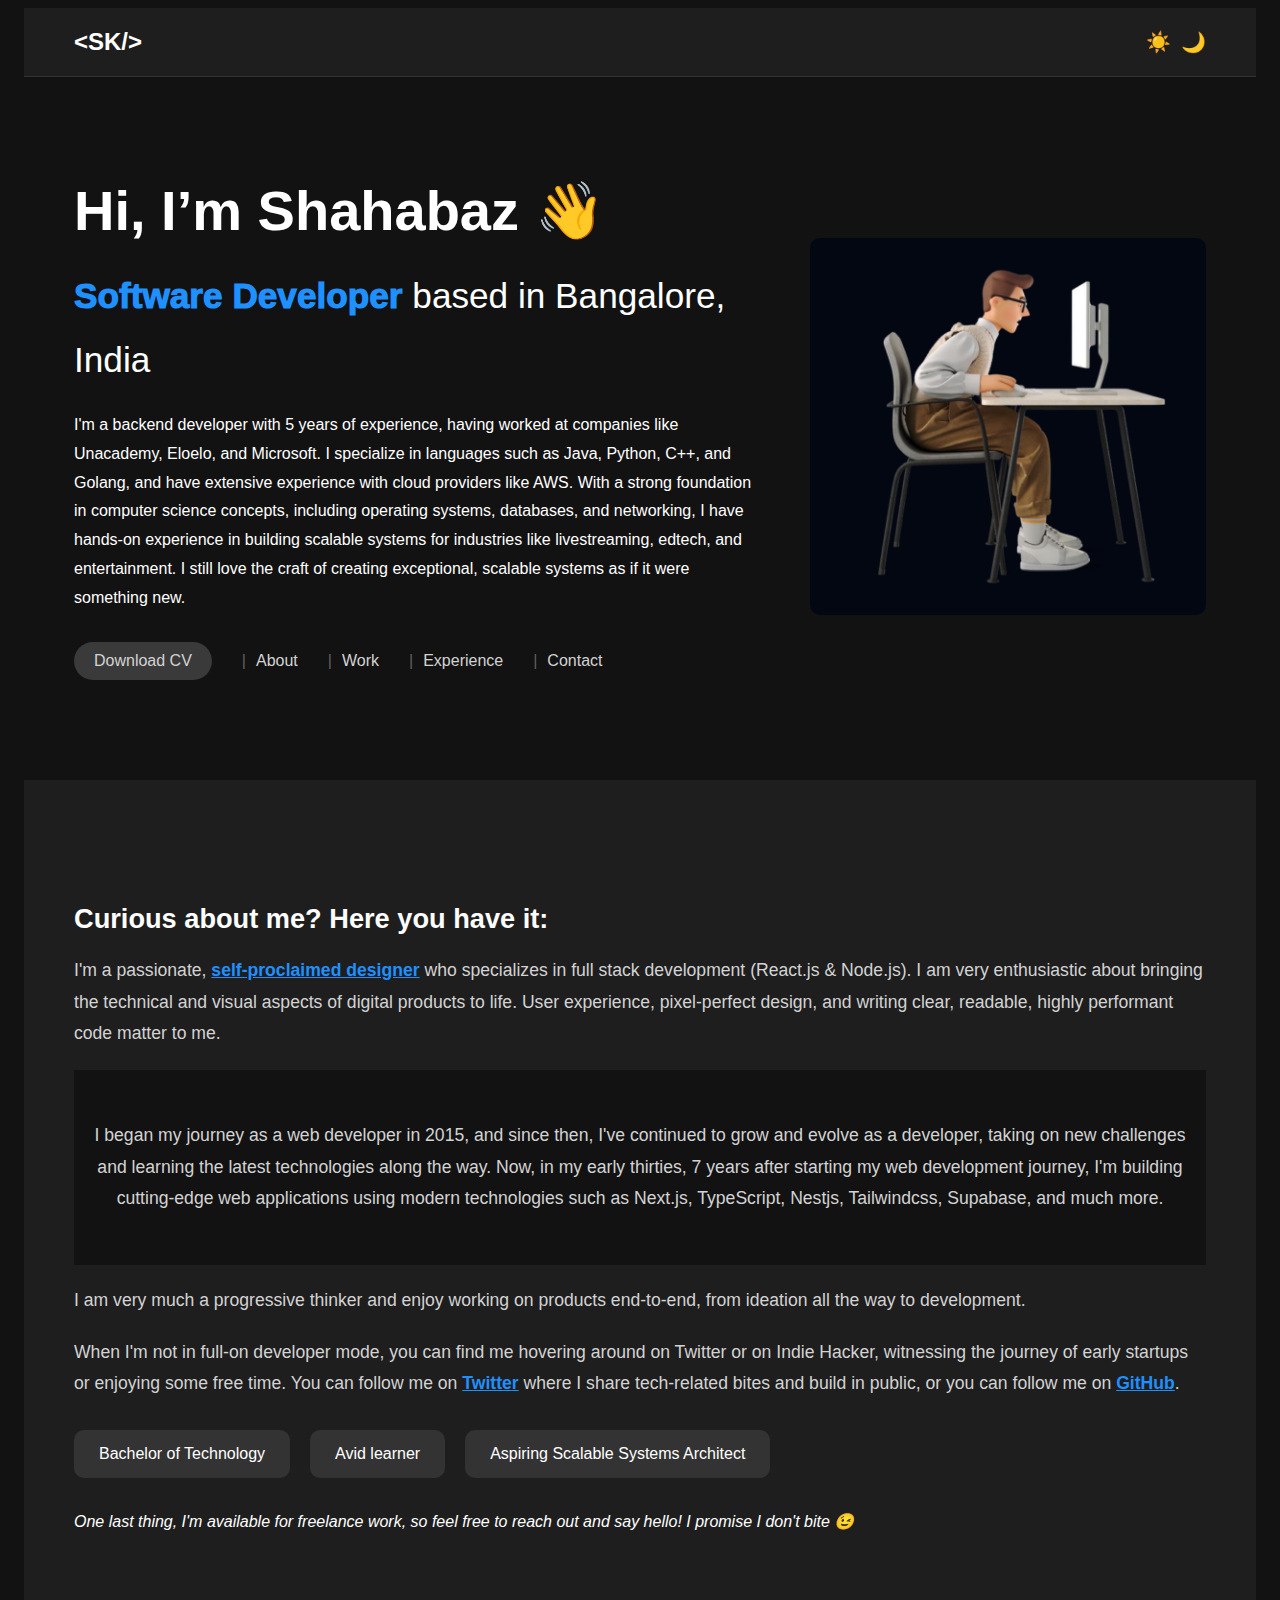
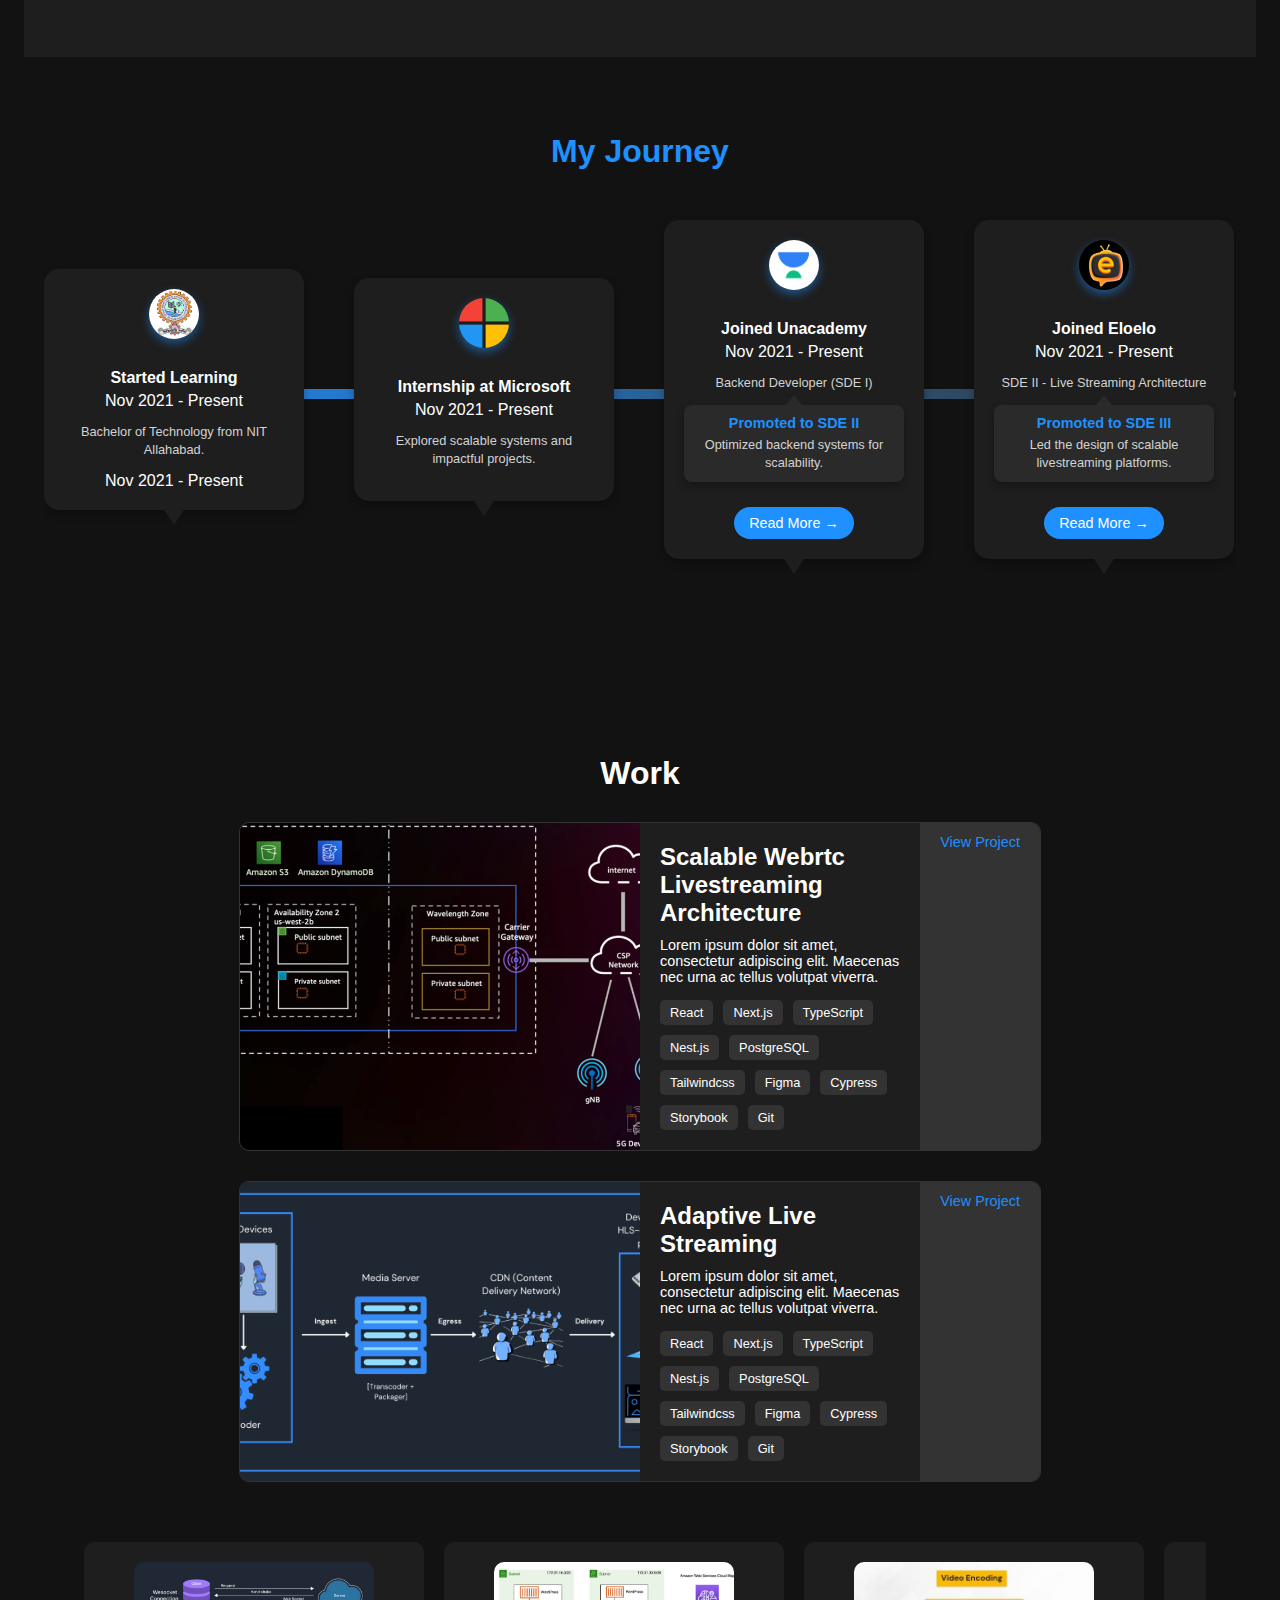
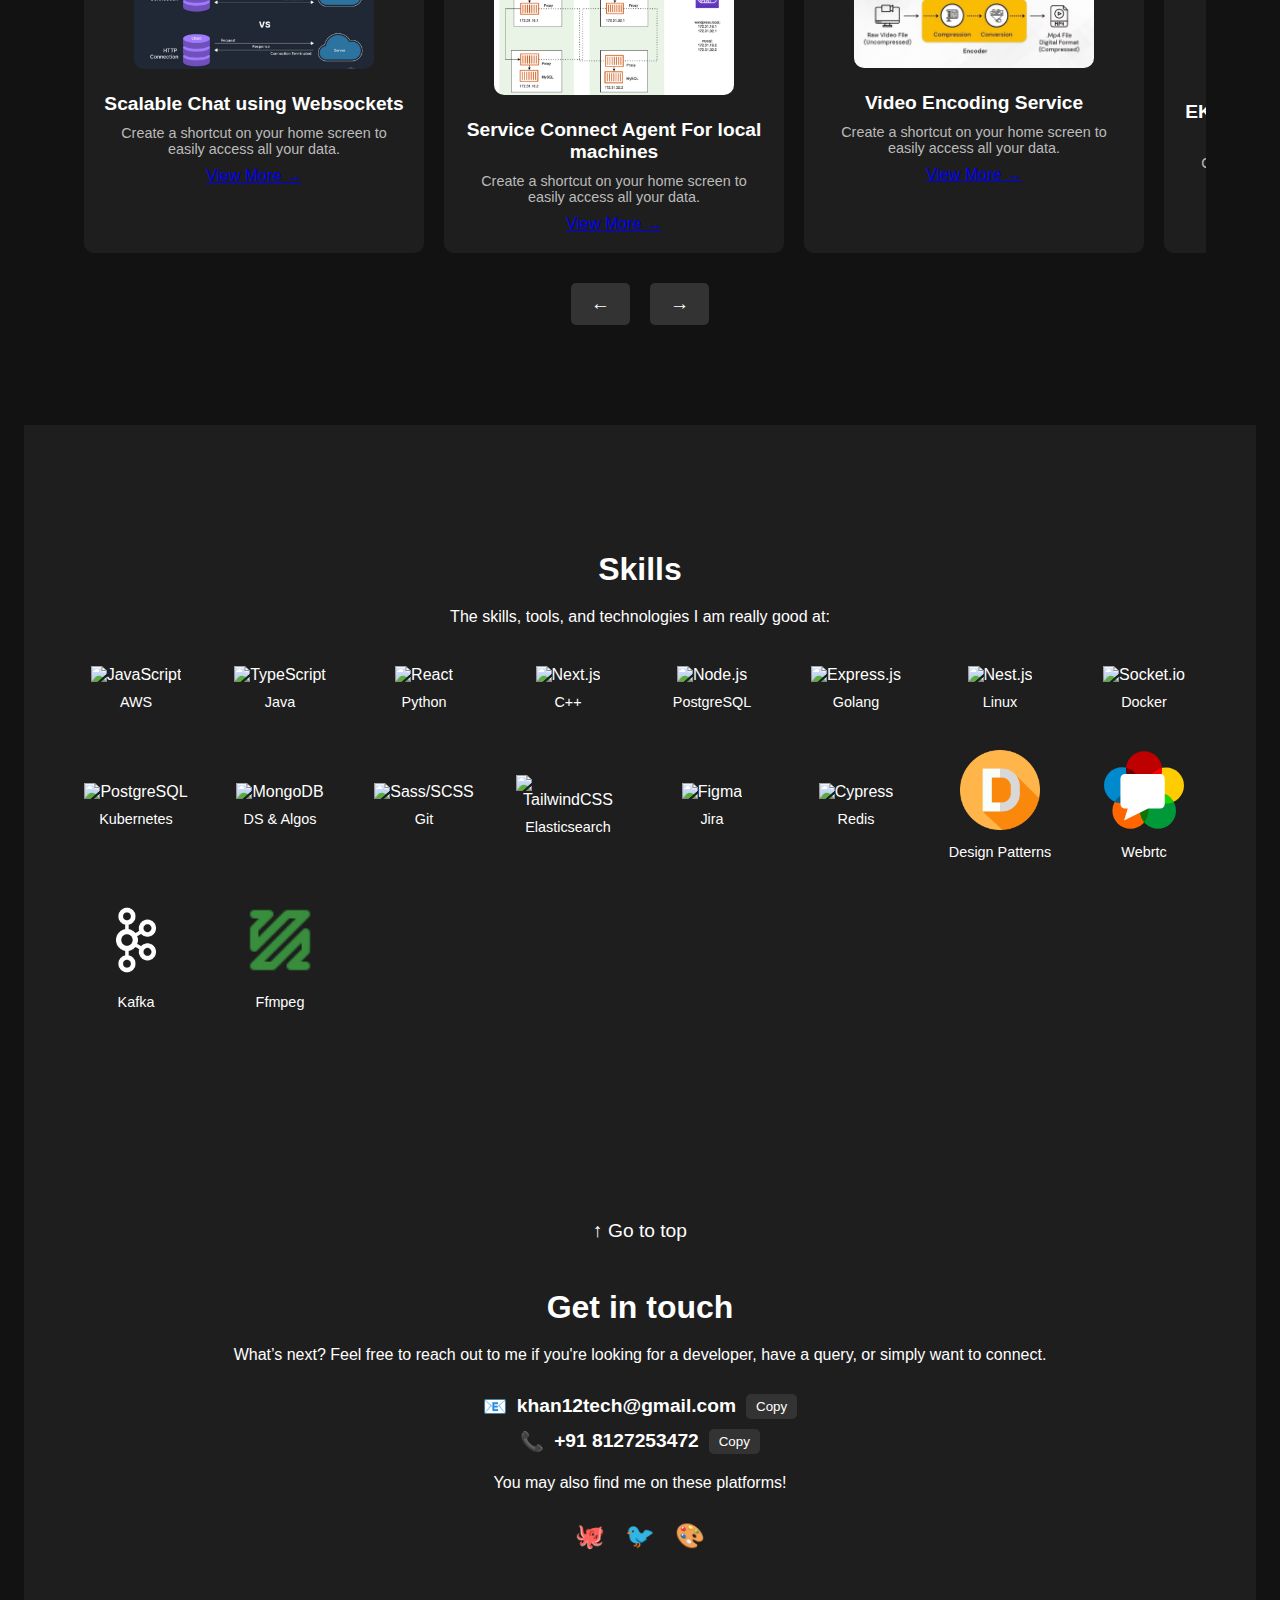
==== index.html @ 38e3c6f7 "added v3 version" ====
<!DOCTYPE html>
<html lang="en">
<head>
    <meta charset="UTF-8">
    <meta name="viewport" content="width=device-width, initial-scale=1.0">
    <title>Portfolio - Shahabaz Khan</title>
    <link rel="stylesheet" href="styles.css">
    <link rel="icon" href="favicon.ico" type="image/x-icon">
    <style>
        /* General Styles */
        body {
            margin: 50;
            padding: 0px 16px;

            font-family: 'Arial', sans-serif;
            background-color: #121212;
            color: #ffffff;
        }

        header {
            display: flex;
            justify-content: space-between;
            align-items: center;
            padding: 20px 50px;
            background-color: #1e1e1e;
            border-bottom: 1px solid #333;
        }

        header .logo {
            font-size: 24px;
            font-weight: bold;
        }

        header .theme-toggle {
            display: flex;
            gap: 10px;
            font-size: 20px;
            cursor: pointer;
        }

        .hero {
            display: flex;
            align-items: center;
            justify-content: space-between;
            padding: 100px 50px;
            background-color: #121212;
        }

        .hero-content {
            max-width: 60%;
        }
        .hero h1 {
            font-size: 3.5rem; /* Adjust size for prominence */
            margin: 0;
            font-weight: bold;
            line-height: 1.2;
            color: #ffffff; /* White text */
            font-family: 'Arial', sans-serif;
        }

        .hero h1 span {
            display: inline-block;
            color: #1e90ff; /* Blue color for highlighted text */
            font-weight: bold;
        }
        .highlighted-paragraph {
            font-size: 1.2rem; /* Base font size for the entire line */
            line-height: 1.5;
        }

        .highlighted-paragraph span.title {
            color: #1e90ff; /* Blue color for emphasis */
            font-weight: 1000; /* Maximum boldness */
            font-size: 2.2rem; /* Further increased size for prominence */
            font-family: 'Poppins', sans-serif; /* Apply Poppins font */
        }

        .highlighted-paragraph span.location {
            font-weight: 400; /* Slightly bold for "based in Bangalore, India" */
            font-size: 2.2rem; /* Increased size for readability */
            color: #ffffff; /* Keep it white */
        }

        .highlighted-paragraph span {
            color: #1e90ff; /* Blue color for emphasized words */
            font-weight: bold;
        }

        .hero p {
            margin: 20px 0;
            line-height: 1.8;
        }

        .hero .buttons {
            margin-top: 30px;
            display: flex;
            align-items: center;
            gap: 20px; /* Space between buttons and links */
        }

        .hero .btn {
            display: inline-block;
            padding: 10px 20px; /* Adjust padding for better aesthetics */
            background-color: #3a3a3a; /* Dark gray background */
            color: #ffffff; /* White text */
            border: none;
            border-radius: 25px; /* Rounded edges for the button */
            font-size: 1rem;
            font-weight: 600; /* Slightly bold text */
            cursor: pointer;
            transition: background 0.3s ease, transform 0.3s ease; /* Smooth hover and transform effect */
        }

        .hero .btn:hover {
            background-color: #1e90ff; /* Highlight button with blue color on hover */
            transform: scale(1.05); /* Slight zoom effect on hover */
        }

        .hero .buttons a {
            text-decoration: none; /* Remove underline for links */
            color: #d3d3d3; /* Light gray text for links */
            font-weight: 400; /* Normal weight for links */
            transition: color 0.3s ease; /* Smooth color transition */
        }

        .hero .buttons a:hover {
            color: #1e90ff; /* Blue text on hover */
        }

        .hero .buttons a + a::before {
            content: "|"; /* Separator between links */
            color: #606060; /* Light gray separator */
            margin: 0 10px; /* Space around the separator */
            font-weight: normal;
        }


        .hero-image {
            max-width: 35%;
        }

        .hero-image img {
            width: 100%;
            border-radius: 10px;
        }

        .about {
            padding: 100px 50px;
            background-color: #1e1e1e;
            color: #ffffff;
            text-align: left; /* Align text to the left */
            font-family: 'Poppins', sans-serif;
        }

        .about h2 {
            font-size: 1.7rem; /* Larger heading size */
            margin-bottom: 20px;
            font-weight: 550; /* Bold heading */
        }

        .about p {
            margin: 0 0 20px; /* Full-width paragraphs */
            line-height: 1.8;
            font-size: 1.1rem;
            color: #d3d3d3; /* Slightly lighter text color */
        }

        .about .highlighted-link {
            color: #1e90ff; /* Blue for highlighted links */
            text-decoration: underline;
            font-weight: 600;
        }

        .about .highlighted-link:hover {
            color: #ffffff; /* Turns white on hover */
        }

        .about ul.quick-facts {
            display: flex;
            flex-wrap: wrap; /* Wrap items if the container width is small */
            list-style: none;
            padding: 0;
            margin: 30px 0 0;
            gap: 20px; /* Space between list items */
        }

        .about ul.quick-facts li {
            background-color: #333;
            padding: 15px 25px;
            border-radius: 10px;
            font-size: 1rem;
            font-weight: 500; /* Slightly bold */
            color: #ffffff; /* White text */
            cursor: default; /* No pointer cursor to indicate no interaction */
            transition: none; /* Remove any hover transitions */
        }

        .about ul.quick-facts li:hover {
            background-color: #333; /* No color change */
            color: #ffffff; /* Keep the text color same */
            transform: none; /* No zoom effect */
        }

        .about .final-note {
            font-size: 1rem;
            color: #ffffff;
            margin-top: 30px;
            font-style: italic; /* Slightly italicized for emphasis */
        }




        .work {
            padding: 100px 50px;
            background-color: #121212;
        }

        .work h2 {
            text-align: center;
            font-size: 2rem;
            margin-bottom: 30px;
        }

        .work .project-list {
            display: flex;
            flex-direction: column;
            gap: 30px;
            align-items: center;
        }

        .work .project {
            display: flex;
            flex-direction: row;
            background-color: #1e1e1e;
            border-radius: 10px;
            overflow: hidden;
            transition: transform 0.3s, background-color 0.3s;
            max-width: 800px;
            width: 100%;
            border: 1px solid #333;
        }

        .work .project:hover {
            background-color: #2a2a2a;
            transform: scale(1.03);
        }

        .work .project img {
            width: 50%;
            object-fit: cover;
        }

        .work .project-content {
            padding: 20px;
            flex: 1;
        }

        .work .project-content h3 {
            margin: 0 0 10px;
            font-size: 1.5rem;
        }

        .work .project-content p {
            font-size: 0.9rem;
            margin: 0 0 15px;
        }

        .work .tags {
            display: flex;
            flex-wrap: wrap;
            gap: 10px;
        }

        .work .tags span {
            background-color: #333;
            color: #fff;
            padding: 5px 10px;
            border-radius: 5px;
            font-size: 0.8rem;
        }

        .work .project-footer {
            padding: 10px 20px;
            background-color: #333;
            text-align: right;
        }

        .work .project-footer a {
            color: #1e90ff;
            text-decoration: none;
            font-size: 0.9rem;
        }

        .carousel {
    margin-top: 50px;
    text-align: center;
}

.carousel .carousel-container {
    display: flex;
    overflow-x: auto; /* Allows horizontal scrolling */
    scroll-behavior: smooth;
    gap: 20px;
    padding: 10px; /* Add padding for spacing */
}

.carousel .carousel-item {
    background-color: #1e1e1e;
    border-radius: 10px;
    overflow: hidden;
    text-align: center; /* Center align text */
    padding: 20px;
    min-width: 300px;
    max-width: 300px; /* Ensure tile size is fixed */
    flex-shrink: 0; /* Prevent shrinking */
    transition: transform 0.3s;
}

.carousel .carousel-item img {
    width: 80%; /* Make image smaller */
    height: auto; /* Maintain aspect ratio */
    max-height: 150px; /* Ensure image doesn't exceed this height */
    border-radius: 10px;
    margin-bottom: 10px; /* Space between image and text */
    object-fit: contain; /* Ensure image fits within its container */
}

.carousel .carousel-item h3 {
    margin: 10px 0 5px;
    font-size: 1.2rem;
    color: #fff; /* Ensure title text is visible */
}

.carousel .carousel-item p {
    font-size: 0.9rem;
    color: #bbb; /* Lighter color for description */
    margin: 10px 0;
}

.carousel .controls {
    display: flex;
    justify-content: center;
    gap: 20px;
    margin-top: 20px;
}

.carousel .controls button {
    background-color: #333;
    color: #fff;
    border: none;
    padding: 10px 20px;
    border-radius: 5px;
    cursor: pointer;
    font-size: 1.2rem;
    transition: background-color 0.3s;
}

.carousel .controls button:hover {
    background-color: #1e90ff;
}

/* Add styles to prevent overflowing */
.carousel-container::-webkit-scrollbar {
    display: none; /* Hide scrollbar for better visuals */
}

.carousel .carousel-item:hover {
    transform: scale(1.03);
    background-color: #2a2a2a;
}

.journey {
    padding: 50px 20px;
    background-color: #121212;
    color: #ffffff;
    text-align: center;
    position: relative;
}

.journey h2 {
    font-size: 2rem;
    color: #1e90ff;
    margin-bottom: 30px;
}

.roadmap-container {
    position: relative;
    display: flex;
    align-items: center;
    overflow-x: auto;
    gap: 50px;
    scroll-behavior: smooth;
    padding: 20px 0;
}

.roadmap-container::before {
    content: '';
    position: absolute;
    top: 50%;
    left: 0;
    right: 0;
    height: 10px;
    background: linear-gradient(to right, #1e90ff, #333);
    z-index: 0;
    border-radius: 5px;
}

.journey-item {
    position: relative;
    flex: none;
    min-width: 220px;
    max-width: 220px;
    background-color: #1e1e1e;
    padding: 20px;
    border-radius: 15px;
    box-shadow: 0 4px 8px rgba(0, 0, 0, 0.3);
    display: flex;
    flex-direction: column;
    align-items: center;
    text-align: center;
    z-index: 1;
    transition: transform 0.3s, background-color 0.3s;
}

.journey-item:hover {
    transform: scale(1.1);
    background-color: #2a2a2a;
}

.journey-item .icon img {
    width: 50px;
    height: 50px;
    margin-bottom: 10px;
    border-radius: 50%;
    box-shadow: 0 4px 10px rgba(30, 144, 255, 0.5);
}

.journey-item h3 {
    font-size: 1rem;
    color: #ffffff;
    margin-bottom: 5px;
}

.journey-item p {
    font-size: 0.8rem;
    color: #d3d3d3;
    line-height: 1.4;
}

/* Pointer styling */
 .pointer {
    position: absolute;
    top: 100%;
    left: 50%;
    transform: translateX(-50%);
    width: 0;
    height: 0;
    border-left: 10px solid transparent;
    border-right: 10px solid transparent;
    border-top: 15px solid #1e1e1e;
    z-index: 1;
    animation: bounce 2s infinite;
} 

/* Sub-Journey (Promotions) Hover Effect */
.sub-journey .sub-item {
    background-color: #2a2a2a;
    padding: 10px;
    border-radius: 8px;
    margin-bottom: 10px;
    box-shadow: 0 4px 8px rgba(0, 0, 0, 0.3);
    transition: transform 0.3s ease, background-color 0.3s ease;
    position: relative;
}

/* Hover Effect for Promotions */
.sub-journey .sub-item:hover {
    transform: scale(1.05); /* Slight zoom on hover */
    background-color: #1e90ff; /* Highlighted blue background */
    color: #ffffff; /* Make text white */
    z-index: 2; /* Ensure it appears above other elements */
}

/* Pointer Connection for Promotions */
.sub-journey .sub-item::before {
    content: '';
    position: absolute;
    top: -10px;
    left: 50%;
    transform: translateX(-50%);
    width: 0;
    height: 0;
    border-left: 8px solid transparent;
    border-right: 8px solid transparent;
    border-bottom: 10px solid #2a2a2a; /* Match background color */
    transition: border-color 0.3s ease;
}

.sub-journey .sub-item:hover::before {
    border-bottom-color: #1e90ff; /* Match hover background */
}

/* Promotion Text Adjustments */
.sub-journey .sub-item h4 {
    font-size: 0.9rem;
    color: #1e90ff; /* Blue for the title */
    margin: 0 0 5px;
    transition: color 0.3s ease;
}

.sub-journey .sub-item:hover h4 {
    color: #ffffff; /* White text on hover */
}

.sub-journey .sub-item p {
    font-size: 0.8rem;
    color: #d3d3d3; /* Light text color */
    margin: 0;
    transition: color 0.3s ease;
}

.sub-journey .sub-item:hover p {
    color: #ffffff; /* White text on hover */
}


/* Read More Button Styling */
.read-more-btn {
    display: inline-block;
    margin-top: 15px;
    padding: 8px 15px;
    font-size: 0.9rem;
    color: #ffffff;
    background-color: #1e90ff;
    text-decoration: none;
    border-radius: 20px;
    transition: background-color 0.3s, transform 0.3s;
}

.read-more-btn:hover {
    background-color: #63b3ed; /* Slightly lighter blue on hover */
    transform: scale(1.05); /* Zoom effect */
}


 .skills {
        padding: 100px 50px;
        background-color: #1e1e1e;
        text-align: center;
    }

    .skills h2 {
        font-size: 2rem;
        margin-bottom: 20px;
    }

    .skills p {
        font-size: 1rem;
        margin-bottom: 30px;
    }

    .skills-icons {
        display: grid;
        grid-template-columns: repeat(auto-fit, minmax(120px, 1fr));
        gap: 20px;
        justify-content: center;
        align-items: center;
    }

    .skills-icons div {
        text-align: center;
        padding: 10px;
    }

    .skills-icons img {
        width: 80px;
        height: 80px;
        margin-bottom: 10px;
    }

    .skills-icons span {
        display: block;
        font-size: 0.9rem;
        color: #fff;
    }

.experience {
        padding: 100px 50px;
        background-color: #1e1e1e;
        color: #ffffff;
        text-align: center;
    }

    .experience h2 {
        font-size: 2rem;
        margin-bottom: 20px;
    }

    .experience p {
        font-size: 1rem;
        margin-bottom: 30px;
    }

    .experience-container {
        display: flex;
        flex-direction: column;
        gap: 20px;
    }

    .experience-item {
        display: flex;
        align-items: flex-start; /* Align items to the top for better spacing */
        justify-content: space-between;
        background-color: #2a2a2a;
        padding: 20px;
        border-radius: 10px;
        border: 1px solid #333;
        gap: 100px; /* Increased gap between logo and text */
    }

    .experience-logo {
        margin-right: 270px; /* Add margin to separate the logo from the text */
    }

    .experience-logo img {
        width: 90px;
        height: 90px;
        border-radius: 5px;
    }

    .experience-content {
        flex: 1;
        text-align: left;
    }


    .experience-content h3 {
        margin: 0 0 10px;
        font-size: 1.5rem;
    }

    .experience-content ul {
        list-style: disc;
        padding-left: 20px;
    }

    .experience-content ul li {
        margin-bottom: 10px;
        font-size: 0.9rem;
    }

    .experience-dates {
        font-size: 0.9rem;
        color: #bbbbbb;
        text-align: right;
    }

.contact {
        padding: 100px 50px;
        background-color: #1e1e1e;
        text-align: center;
        color: #ffffff;
    }

    .go-to-top {
        display: inline-block;
        margin-bottom: 20px;
        color: #ffffff;
        text-decoration: none;
        font-size: 1.2rem;
        transition: color 0.3s ease;
    }

    .go-to-top:hover {
        color: #1e90ff;
    }

    .contact h2 {
        font-size: 2rem;
        margin-bottom: 20px;
    }

    .contact p {
        font-size: 1rem;
        margin-bottom: 30px;
    }

    .contact-info {
        display: flex;
        flex-direction: column;
        align-items: center;
        gap: 10px;
        margin-bottom: 20px;
    }

    .contact-info div {
        display: flex;
        align-items: center;
        gap: 10px;
        font-size: 1.2rem;
    }

    .contact-info button {
        background-color: #333;
        color: #fff;
        border: none;
        padding: 5px 10px;
        border-radius: 5px;
        cursor: pointer;
        transition: background-color 0.3s;
    }

    .contact-info button:hover {
        background-color: #1e90ff;
    }

    .social-links {
        display: flex;
        justify-content: center;
        gap: 20px;
        font-size: 1.5rem;
    }

    .social-links a {
        color: #fff;
        text-decoration: none;
        transition: color 0.3s;
    }

    .social-links a:hover {
        color: #1e90ff;
    }
    /* Responsive Design for Mobile */
@media (max-width: 768px) {
    header {
        flex-direction: column;
        align-items: flex-start;
        padding: 20px;
    }

    .hero {
        flex-direction: column;
        padding: 50px 20px;
    }

    .hero-content {
        max-width: 100%;
        text-align: center;
    }

    .hero h1 {
        font-size: 2.5rem;
    }

    .highlighted-paragraph span.title,
    .highlighted-paragraph span.location {
        font-size: 1.8rem;
    }

    .hero .buttons {
        flex-direction: column;
        gap: 10px;
    }

    .hero-image {
        max-width: 80%;
        margin: 20px auto 0;
    }

    .about {
        padding: 50px 20px;
    }

    .about h2 {
        font-size: 1.5rem;
        text-align: center;
    }

    .about ul.quick-facts {
        flex-direction: column;
        gap: 10px;
    }

    .work .project {
        flex-direction: column; /* Stack the image and content vertically */
        align-items: center;   /* Center align for better visuals */
    }

    .work .project img {
        width: 100%;           /* Make the image take full width */
        max-width: 300px;      /* Limit the maximum width for smaller screens */
        margin-bottom: 15px;   /* Add spacing below the image */
    }

    .work .project-content {
        padding: 10px;         /* Reduce padding for smaller screens */
        text-align: center;    /* Center align text for a clean look */
    }

    .work .tags {
        justify-content: center; /* Center align tags for better readability */
    }

    .carousel-container {
        display: flex;
        flex-direction: column; /* Stack items vertically */
        gap: 15px; /* Reduce gap between items */
        padding: 0 10px; /* Add horizontal padding */
        align-items: center; /* Center-align items */
    }

    .carousel-item {
        width: 90%; /* Use most of the screen width */
        max-width: 360px; /* Set a reasonable max width */
        padding: 10px; /* Reduce padding */
        border-radius: 8px; /* Slightly rounded corners */
        text-align: center; /* Center-align text */
        background-color: #1e1e1e; /* Keep background consistent */
        box-shadow: 0px 4px 10px rgba(0, 0, 0, 0.3); /* Add a soft shadow */
        overflow: hidden; /* Ensure content stays within bounds */
    }

    .carousel-item img {
        width: 100%; /* Ensure image scales to the container width */
        height: auto; /* Maintain the aspect ratio */
        max-height: 200px; /* Set a max height to ensure proper scaling */
        object-fit: contain; /* Ensure full image is visible without cropping */
        border-radius: 8px; /* Add rounded corners */
        margin-bottom: 10px; /* Add spacing below the image */
    }

    .carousel-item h3 {
        font-size: 1rem; /* Reduce heading size for mobile */
        margin-bottom: 8px; /* Add spacing below heading */
    }

    .carousel-item p {
        font-size: 0.9rem; /* Keep text readable */
        margin: 0 0 10px; /* Reduce margin */
        line-height: 1.4; /* Improve readability */
    }

    .carousel-item a {
        font-size: 0.9rem; /* Adjust link size */
        text-decoration: underline; /* Ensure link stands out */
        color: #1e90ff; /* Highlight the link */
    }

    .controls {
        display: flex;
        justify-content: space-between; /* Align buttons on the sides */
        width: 100%;
        margin-top: 10px; /* Add spacing above the buttons */
        padding: 0 10px; /* Align controls with the carousel container */
    }

    .controls button {
        background-color: #333; /* Button background */
        color: #fff; /* Button text */
        padding: 10px 15px; /* Adjust padding for better touch targets */
        border: none; /* Remove borders */
        border-radius: 5px; /* Add rounded corners */
        font-size: 1rem; /* Adjust font size */
        cursor: pointer; /* Pointer cursor */
    }

    .controls button:hover {
        background-color: #1e90ff; /* Change color on hover */
    }

    .journey {
        padding: 50px 20px;
    }

    .roadmap-container {
        flex-direction: column;
        gap: 20px;
    }

    .journey-item {
        min-width: 100%;
        max-width: 100%;
        padding: 20px;
    }

    .contact {
        padding: 50px 20px;
    }
}

/* Small Screens (max-width: 480px) */
@media (max-width: 480px) {
    .hero h1 {
        font-size: 2rem;
    }

    .highlighted-paragraph span.title,
    .highlighted-paragraph span.location {
        font-size: 1.5rem;
    }

    .journey h2 {
        font-size: 1.5rem;
    }

    .journey-item {
        padding: 15px;
    }

    .contact h2 {
        font-size: 1.5rem;
    }
}

    </style>
</head>
<body>
    <header>
        <div class="logo">&lt;SK/&gt;</div>
        <div class="theme-toggle">
            <span>☀️</span>
            <span>🌙</span>
        </div>
    </header>

    <section class="hero">
        <div class="hero-content">
            <h1>Hi, I’m Shahabaz <span>👋</span></h1>
            <p class="highlighted-paragraph">
                <span class="title">Software Developer </span>
                <span class="location"> based in Bangalore, India</span>
            </p>            <p>I'm a backend developer with 5 years of experience, having worked at companies like Unacademy, Eloelo, and Microsoft. I specialize in languages such as Java, Python, C++, and Golang, and have extensive experience with cloud providers like AWS. With a strong foundation in computer science concepts, including operating systems, databases, and networking, I have hands-on experience in building scalable systems for industries like livestreaming, edtech, and entertainment. I still love the craft of creating exceptional, scalable systems as if it were something new.</p>
            <div class="buttons">
                <a href="#" class="btn">Download CV</a>
                <a href="#about">About</a>
                <a href="#work">Work</a>
                <a href="#experience">Experience</a>
                <a href="#contact">Contact</a>
            </div>
        </div>
        <div class="hero-image">
            <img src="v3-assets/introimage.png" alt="Developer Image">
        </div>
    </section>

    <section class="about">
        <h2>Curious about me? Here you have it:</h2>
        <p class="intro">
            I'm a passionate, <a href="#" class="highlighted-link">self-proclaimed designer</a> who specializes in full stack development (React.js & Node.js). I am very enthusiastic about bringing the technical and visual aspects of digital products to life. User experience, pixel-perfect design, and writing clear, readable, highly performant code matter to me.
        </p>
        <p class="journey">
            I began my journey as a web developer in 2015, and since then, I've continued to grow and evolve as a developer, taking on new challenges and learning the latest technologies along the way. Now, in my early thirties, 7 years after starting my web development journey, I'm building cutting-edge web applications using modern technologies such as Next.js, TypeScript, Nestjs, Tailwindcss, Supabase, and much more.
        </p>
        <p class="ideation">
            I am very much a progressive thinker and enjoy working on products end-to-end, from ideation all the way to development.
        </p>
        <p class="social">
            When I'm not in full-on developer mode, you can find me hovering around on Twitter or on Indie Hacker, witnessing the journey of early startups or enjoying some free time. You can follow me on <a href="#" class="highlighted-link">Twitter</a> where I share tech-related bites and build in public, or you can follow me on <a href="#" class="highlighted-link">GitHub</a>.
        </p>
        <ul class="quick-facts">
            <li>Bachelor of Technology</li>
            <li>Avid learner</li>
            <li>Aspiring Scalable Systems Architect</li>
        </ul>
        <p class="final-note">
            One last thing, I'm available for freelance work, so feel free to reach out and say hello! I promise I don't bite <span>😉</span>
        </p>
    </section>
    <section class="journey">
        <h2>My Journey</h2>
        <div class="roadmap-container">
            <!-- Journey Item 1 -->
            <div class="journey-item">
                <div class="pointer"></div>
                <div class="icon">
                    <img src="v3-assets/mniit.png" alt="NIT Allahabad Logo">
                </div>
                <div class="content">
                    <h3>Started Learning</h3>
                    <div class="journey-date">Nov 2021 - Present</div>
                    <p>Bachelor of Technology from NIT Allahabad.</p>
                </div>
                <div class="journey-date">Nov 2021 - Present</div>
            </div>
    
            <!-- Journey Item 2 -->
            <div class="journey-item">
                <div class="pointer"></div>
                <div class="icon">
                    <img src="v3-assets/microsoft.png" alt="Microsoft Logo">
                </div>
                <div class="content">
                    <h3>Internship at Microsoft</h3>
                    <div class="journey-date">Nov 2021 - Present</div>
                    <p>Explored scalable systems and impactful projects.</p>
                </div>
            </div>
    
            <!-- Journey Item 3 - Unacademy -->
            <div class="journey-item">
                <div class="pointer"></div>
                <div class="icon">
                    <img src="v3-assets/unacademy.png" alt="Unacademy Logo">
                </div>
                <div class="content">
                    <h3>Joined Unacademy</h3>
                    <div class="journey-date">Nov 2021 - Present</div>
                    <p>Backend Developer (SDE I)</p>
                    <div class="sub-journey">
                        <div class="sub-item">
                            <h4>Promoted to SDE II</h4>
                            <p>Optimized backend systems for scalability.</p>
                        </div>
                    </div>
                    <a href="https://yoururl.com/eloelo" class="read-more-btn" target="_blank">Read More →</a>
                </div>
            </div>
    
            <!-- Journey Item 4 - Eloelo -->
            <div class="journey-item">
                <div class="pointer"></div>
                <div class="icon">
                    <img src="v3-assets/eloelo.png" alt="Eloelo Logo">
                </div>
                <div class="content">
                    <h3>Joined Eloelo</h3>
                    <div class="journey-date">Nov 2021 - Present</div>
                    <p>SDE II - Live Streaming Architecture</p>
                    <div class="sub-journey">
                        <div class="sub-item">
                            <h4>Promoted to SDE III</h4>
                            <p>Led the design of scalable livestreaming platforms.</p>
                        </div>
                    </div>
                    <a href="https://yoururl.com/eloelo" class="read-more-btn" target="_blank">Read More →</a>
                </div>
            </div>
        </div>
    </section>
    
    
    
    
    
    

    <section class="work">
        <h2>Work</h2>
        <div class="project-list">
            <div class="project">
                <img src="v3-assets/scalable-webrtc.png" alt="Project Image">
                <div class="project-content">
                    <h3>Scalable Webrtc Livestreaming Architecture</h3>
                    <p>Lorem ipsum dolor sit amet, consectetur adipiscing elit. Maecenas nec urna ac tellus volutpat viverra.</p>
                    <div class="tags">
                        <span>React</span>
                        <span>Next.js</span>
                        <span>TypeScript</span>
                        <span>Nest.js</span>
                        <span>PostgreSQL</span>
                        <span>Tailwindcss</span>
                        <span>Figma</span>
                        <span>Cypress</span>
                        <span>Storybook</span>
                        <span>Git</span>
                    </div>
                </div>
                <div class="project-footer">
                    <a href="#">View Project</a>
                </div>
            </div>
            <div class="project">
                <img src="v3-assets/hls-streaming.png" alt="Project Image">
                <div class="project-content">
                    <h3>Adaptive Live Streaming</h3>
                    <p>Lorem ipsum dolor sit amet, consectetur adipiscing elit. Maecenas nec urna ac tellus volutpat viverra.</p>
                    <div class="tags">
                        <span>React</span>
                        <span>Next.js</span>
                        <span>TypeScript</span>
                        <span>Nest.js</span>
                        <span>PostgreSQL</span>
                        <span>Tailwindcss</span>
                        <span>Figma</span>
                        <span>Cypress</span>
                        <span>Storybook</span>
                        <span>Git</span>
                    </div>
                </div>
                <div class="project-footer">
                    <a href="#">View Project</a>
                </div>
            </div>
        </div>

        <div class="carousel">
            <div class="carousel-container">
                <div class="carousel-item">
                    <img src="v3-assets/Websockets.png" alt="Project Thumbnail">
                    <h3>Scalable Chat using Websockets</h3>
                    <p>Create a shortcut on your home screen to easily access all your data.</p>
                    <a href="#">View More →</a>
                </div>
                <div class="carousel-item">
                    <img src="v3-assets/ServiceConnect.png" alt="Project Thumbnail">
                    <h3>Service Connect Agent For local machines</h3>
                    <p>Create a shortcut on your home screen to easily access all your data.</p>
                    <a href="#">View More →</a>
                </div>
                <div class="carousel-item">
                    <img src="v3-assets/videoencoding.png" alt="Project Thumbnail">
                    <h3>Video Encoding Service</h3>
                    <p>Create a shortcut on your home screen to easily access all your data.</p>
                    <a href="#">View More →</a>
                </div>
                <div class="carousel-item">
                    <img src="v3-assets/inframanagement.png" alt="Project Thumbnail">
                    <h3>EKS server management service via eks apis</h3>
                    <p>Create a shortcut on your home screen to easily access all your data.</p>
                    <a href="#">View More →</a>
                </div>
                <div class="carousel-item">
                    <img src="v3-assets/ssl.png" alt="Project Thumbnail">
                    <h3>Internal Service Calls via Internal ALBs & Self Signed Certificates</h3>
                    <p>Details about the additional project 1.</p>
                    <a href="#">View More →</a>
                </div>
                <div class="carousel-item">
                    <img src="v3-assets/agora.png" alt="Project Thumbnail">
                    <h3>Agora Stream Extractor</h3>
                    <p>Details about the additional project 2.</p>
                    <a href="#">View More →</a>
                </div>
                <div class="carousel-item">
                    <img src="v3-assets/agoraheadless.png" alt="Project Thumbnail">
                    <h3>Agora Stream NSFW detection using headeless browser service</h3>
                    <p>Details about the additional project 3.</p>
                    <a href="#">View More →</a>
                </div>
            </div>
            <div class="controls">
                <button onclick="document.querySelector('.carousel-container').scrollBy(-320, 0)">←</button>
                <button onclick="document.querySelector('.carousel-container').scrollBy(320, 0)">→</button>
            </div>
        </div>
    </section>

<section class="skills">
    <h2>Skills</h2>
    <p>The skills, tools, and technologies I am really good at:</p>
    <div class="skills-icons">
        <div>
            <img src="https://cdn.jsdelivr.net/gh/devicons/devicon@latest/icons/amazonwebservices/amazonwebservices-plain-wordmark.svg" alt="JavaScript">
            <span>AWS</span>
        </div>
        <div>
            <img src="https://cdn.jsdelivr.net/gh/devicons/devicon@latest/icons/java/java-original-wordmark.svg" alt="TypeScript">
            <span>Java</span>
        </div>
        <div>

            <img src="https://cdn.jsdelivr.net/gh/devicons/devicon@latest/icons/python/python-original.svg" alt="React">
            <span>Python</span>
        </div>
        <div>
            <img src="https://cdn.jsdelivr.net/gh/devicons/devicon@latest/icons/cplusplus/cplusplus-original.svg" alt="Next.js">
            <span>C++</span>
        </div>
        <div>
            <img src="https://cdn.jsdelivr.net/gh/devicons/devicon@latest/icons/postgresql/postgresql-original.svg" alt="Node.js">
            <span>PostgreSQL</span>
        </div>
        <div>
            <img src="https://cdn.jsdelivr.net/gh/devicons/devicon@latest/icons/go/go-original.svg" alt="Express.js">
            <span>Golang</span>
        </div>
        <div>

            <img src="https://cdn.jsdelivr.net/gh/devicons/devicon@latest/icons/linux/linux-original.svg" alt="Nest.js">
            <span>Linux</span>
        </div>
        <div>
            <img src="https://cdn.jsdelivr.net/gh/devicons/devicon@latest/icons/docker/docker-original.svg" alt="Socket.io">
            <span>Docker</span>
        </div>
        <div>
            <img src="https://cdn.jsdelivr.net/gh/devicons/devicon@latest/icons/kubernetes/kubernetes-original.svg" alt="PostgreSQL">
            <span>Kubernetes</span>
        </div>
        <div>
            <img src="https://cdn.jsdelivr.net/gh/devicons/devicon@latest/icons/thealgorithms/thealgorithms-original.svg" alt="MongoDB">
            <span>DS & Algos</span>
        </div>
        <div>
            <img src="https://cdn.jsdelivr.net/gh/devicons/devicon@latest/icons/git/git-original.svg" alt="Sass/SCSS">
            <span>Git</span>
        </div>
        <div>
            <img src="https://cdn.jsdelivr.net/gh/devicons/devicon@latest/icons/elasticsearch/elasticsearch-original.svg" alt="TailwindCSS">
            <span>Elasticsearch</span>
        </div>
        <div>
            <img src="https://cdn.jsdelivr.net/gh/devicons/devicon@latest/icons/jira/jira-original.svg" alt="Figma">
            <span>Jira</span>
        </div>
        <div>
            <img src="https://cdn.jsdelivr.net/gh/devicons/devicon@latest/icons/redis/redis-original.svg" alt="Cypress">
            <span>Redis</span>
        </div>
        <div>
            <img src="v3-assets/d.png" alt="Git">
            <span>Design Patterns</span>
        </div>
        <div>
            <img src="v3-assets/webrtc.svg" alt="Git">
            <span>Webrtc</span>
        </div>
        <div>
            <img src="v3-assets/icon-kafka-white-trans.png" alt="Git">
            <span>Kafka</span>
        </div>
        <div>
            <img src="v3-assets/icons8-ffmpeg-48.png" alt="Git">
            <span>Ffmpeg</span>
        </div>
    </div>
</section>

<!-- <section class="experience">
    <h2>Experience</h2>
    <p>Here is a quick summary of my most recent experiences:</p>
    <div class="experience-container">
        <div class="experience-item">
            <div class="experience-logo">
                <img src="eloelo3.png" alt="Company Logo">
            </div>
            <div class="experience-content">
                <h3>SDE 3</h3>
                <ul>
                    <li>Lorem ipsum dolor sit amet, consectetur adipiscing elit.</li>
                    <li>Ut pretium arcu et massa semper, id fringilla leo semper.</li>
                    <li>Sed quis justo ac magna.</li>
                </ul>
                <h3>SDE 2</h3>
                <ul>
                    <li>Lorem ipsum dolor sit amet, consectetur adipiscing elit.</li>
                    <li>Ut pretium arcu et massa semper, id fringilla leo semper.</li>
                    <li>Sed quis justo ac magna.</li>
                </ul>
            </div>
            <div class="experience-dates">Nov 2021 - Present</div>
        </div>
        <div class="experience-item">
            <div class="experience-logo">
                <img src="unacademy.png" alt="Company Logo">
            </div>
            <div class="experience-content">
                <h3>SDE 2</h3>
                <ul>
                    <li>Sed quis justo ac magna.</li>
                    <li>Lorem ipsum dolor sit amet, consectetur adipiscing elit.</li>
                    <li>Sed quis justo ac magna.</li>
                </ul>
                <h3>SDE 1</h3>
                <ul>
                    <li>Sed quis justo ac magna.</li>
                    <li>Lorem ipsum dolor sit amet, consectetur adipiscing elit.</li>
                    <li>Sed quis justo ac magna.</li>
                </ul>
            </div>
            <div class="experience-dates">Jul 2017 - Oct 2021</div>
        </div>
        <div class="experience-item">
            <div class="experience-logo">
                <img src="microsoft.png" alt="Company Logo">
            </div>
            <div class="experience-content">
                <h3>SDE Intern</h3>
                <ul>
                    <li>Lorem ipsum dolor sit amet, consectetur adipiscing elit.</li>
                    <li>Lorem ipsum dolor sit amet, consectetur adipiscing elit.</li>
                </ul>
            </div>
            <div class="experience-dates">Dec 2015 - May 2017</div>
        </div>
    </div>
</section> -->
<section class="contact">
    <a href="#top" class="go-to-top">↑ Go to top</a>
    <h2>Get in touch</h2>
    <p>What’s next? Feel free to reach out to me if you're looking for a developer, have a query, or simply want to connect.</p>
    <div class="contact-info">
        <div class="email">
            <span>📧</span> <strong>khan12tech@gmail.com</strong> <button>Copy</button>
        </div>
        <div class="phone">
            <span>📞</span> <strong>+91 8127253472</strong> <button>Copy</button>
        </div>
    </div>
    <p>You may also find me on these platforms!</p>
    <div class="social-links">
        <a href="#" title="GitHub">🐙</a>
        <a href="#" title="Twitter">🐦</a>
        <a href="#" title="Behance">🎨</a>
    </div>
</section>
</body>
</html>
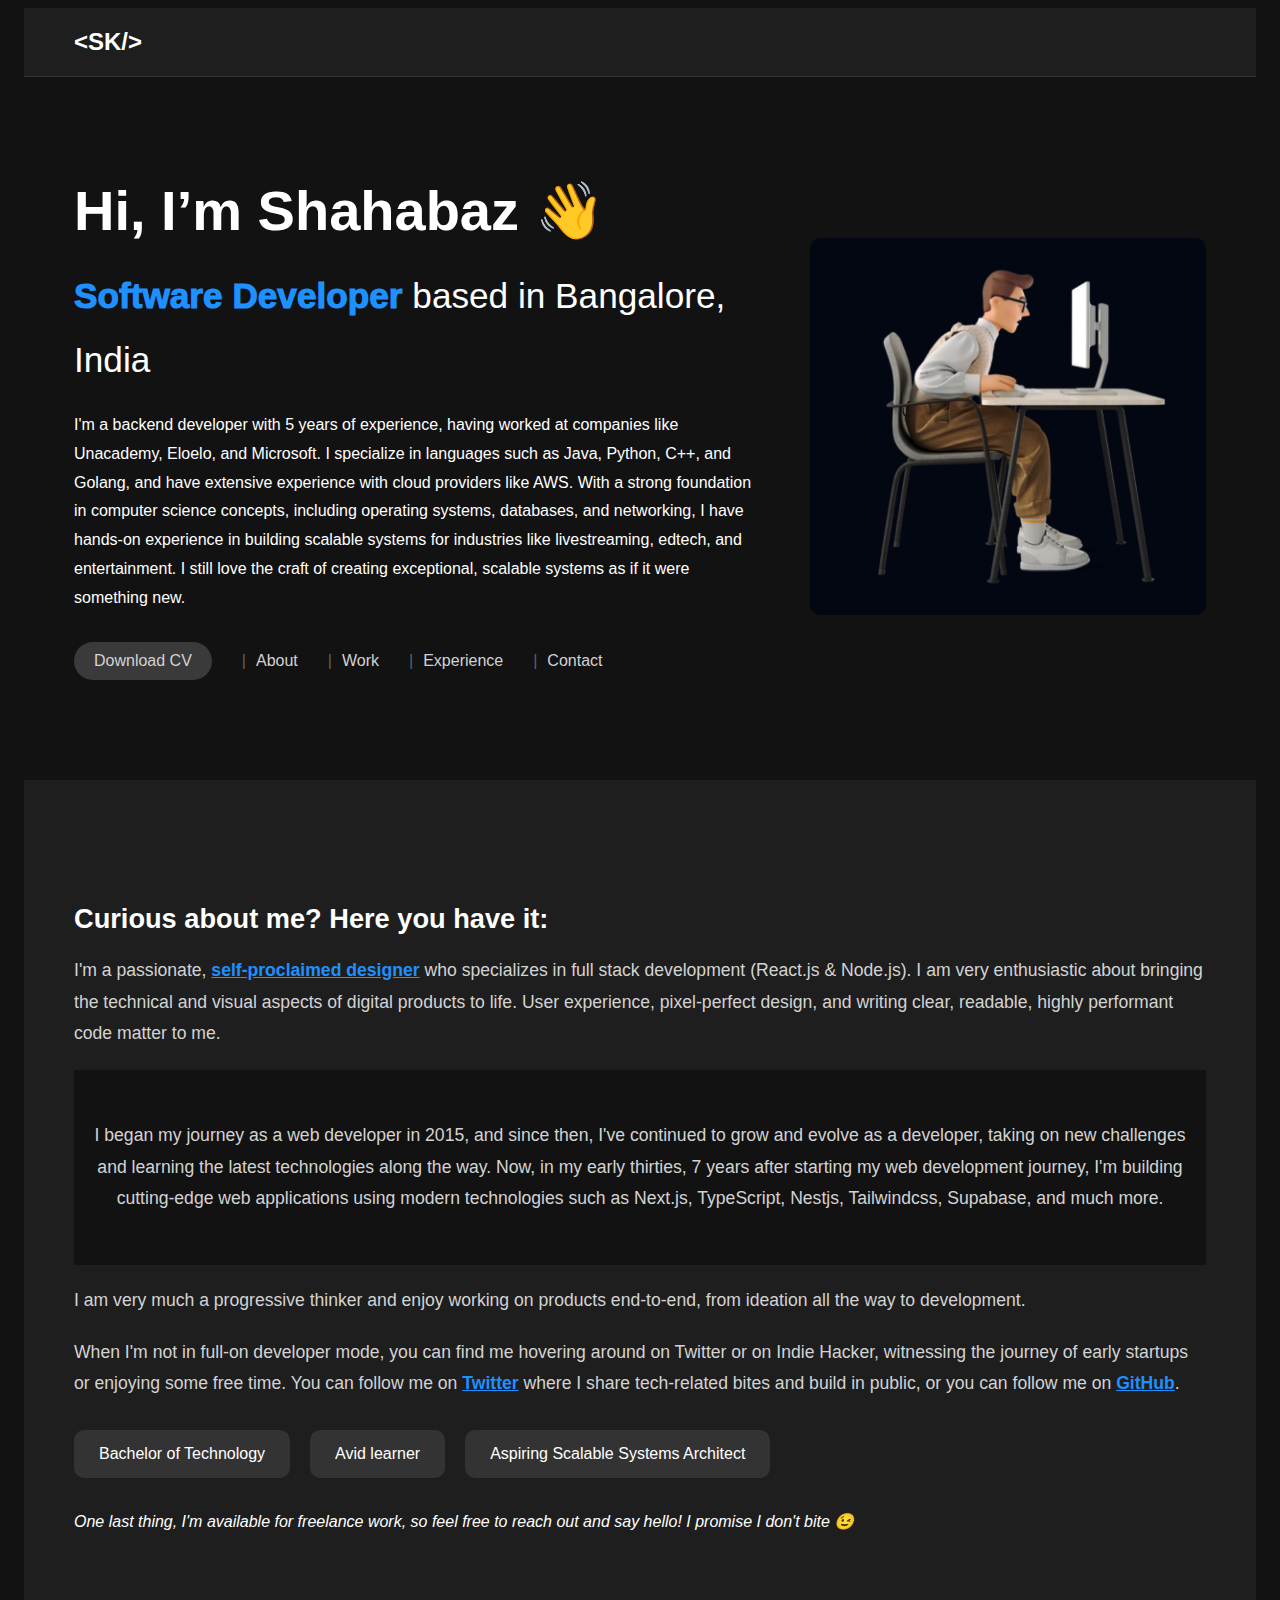
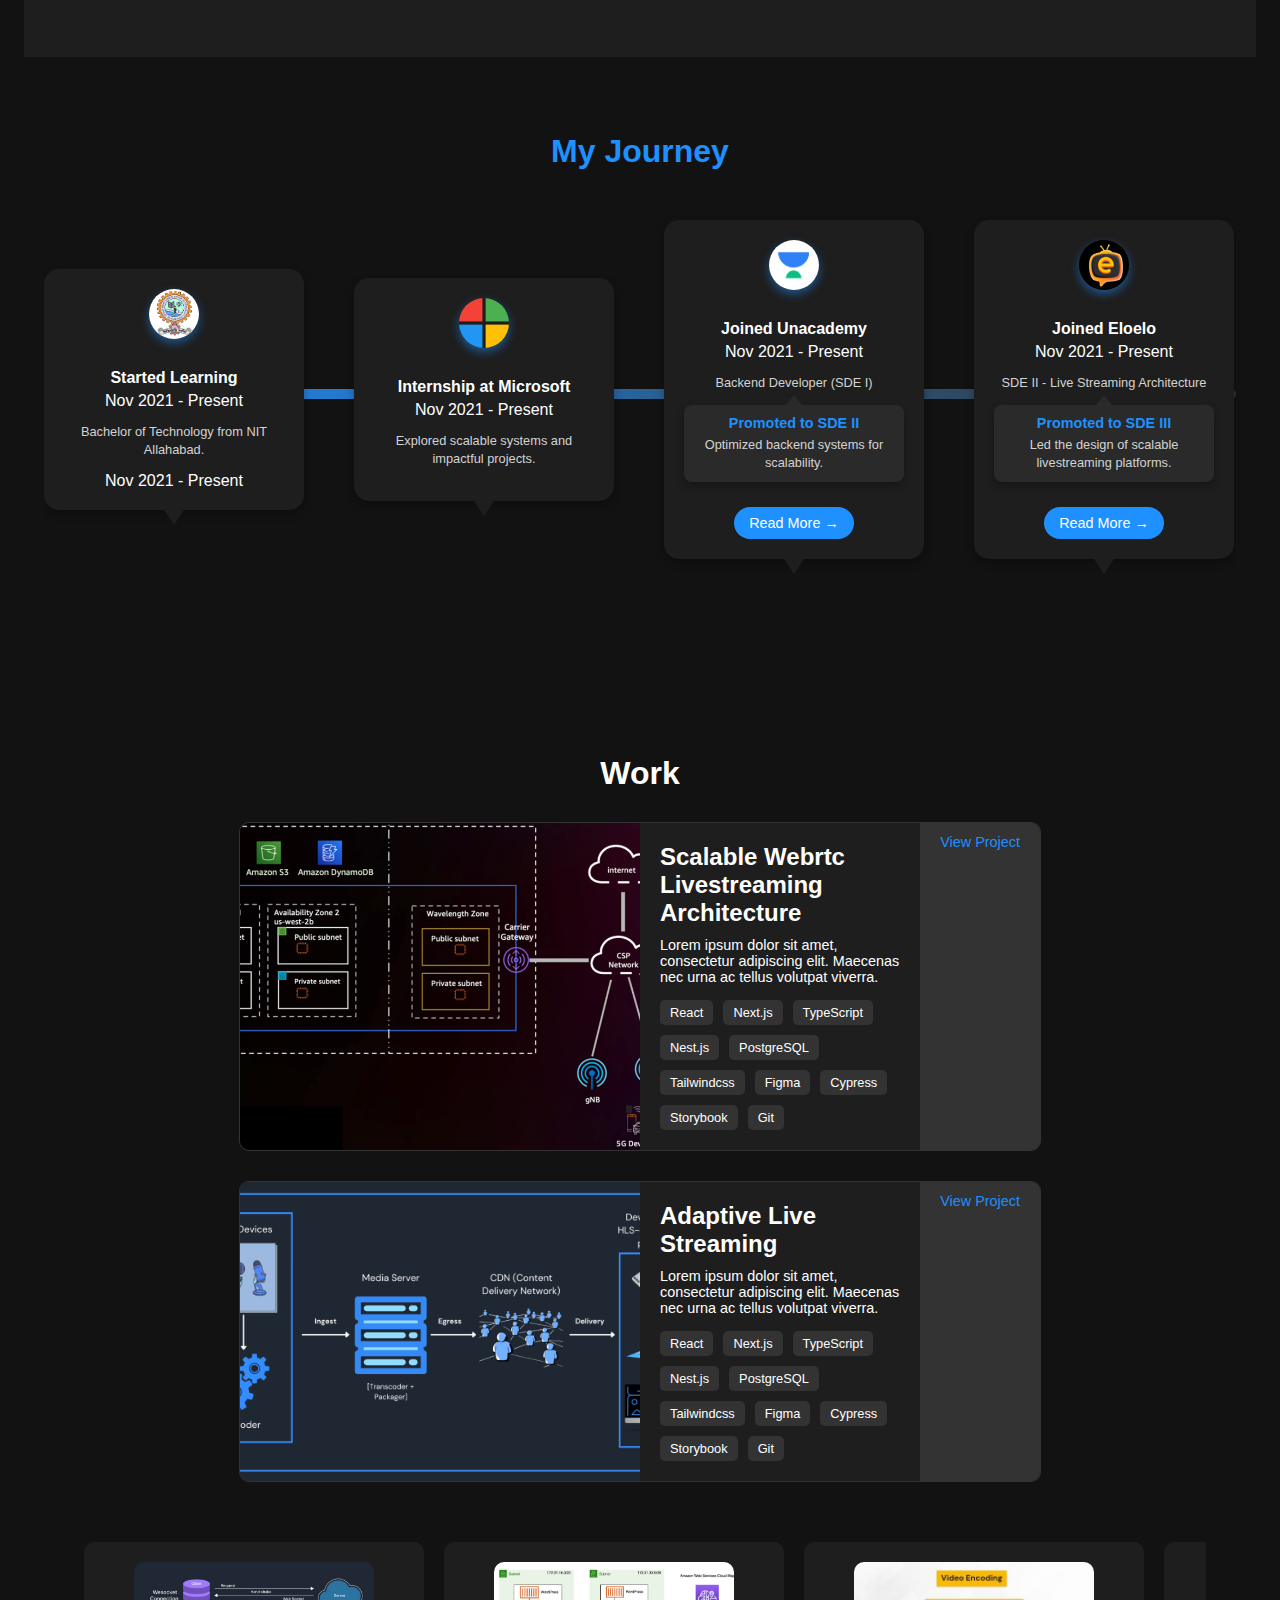
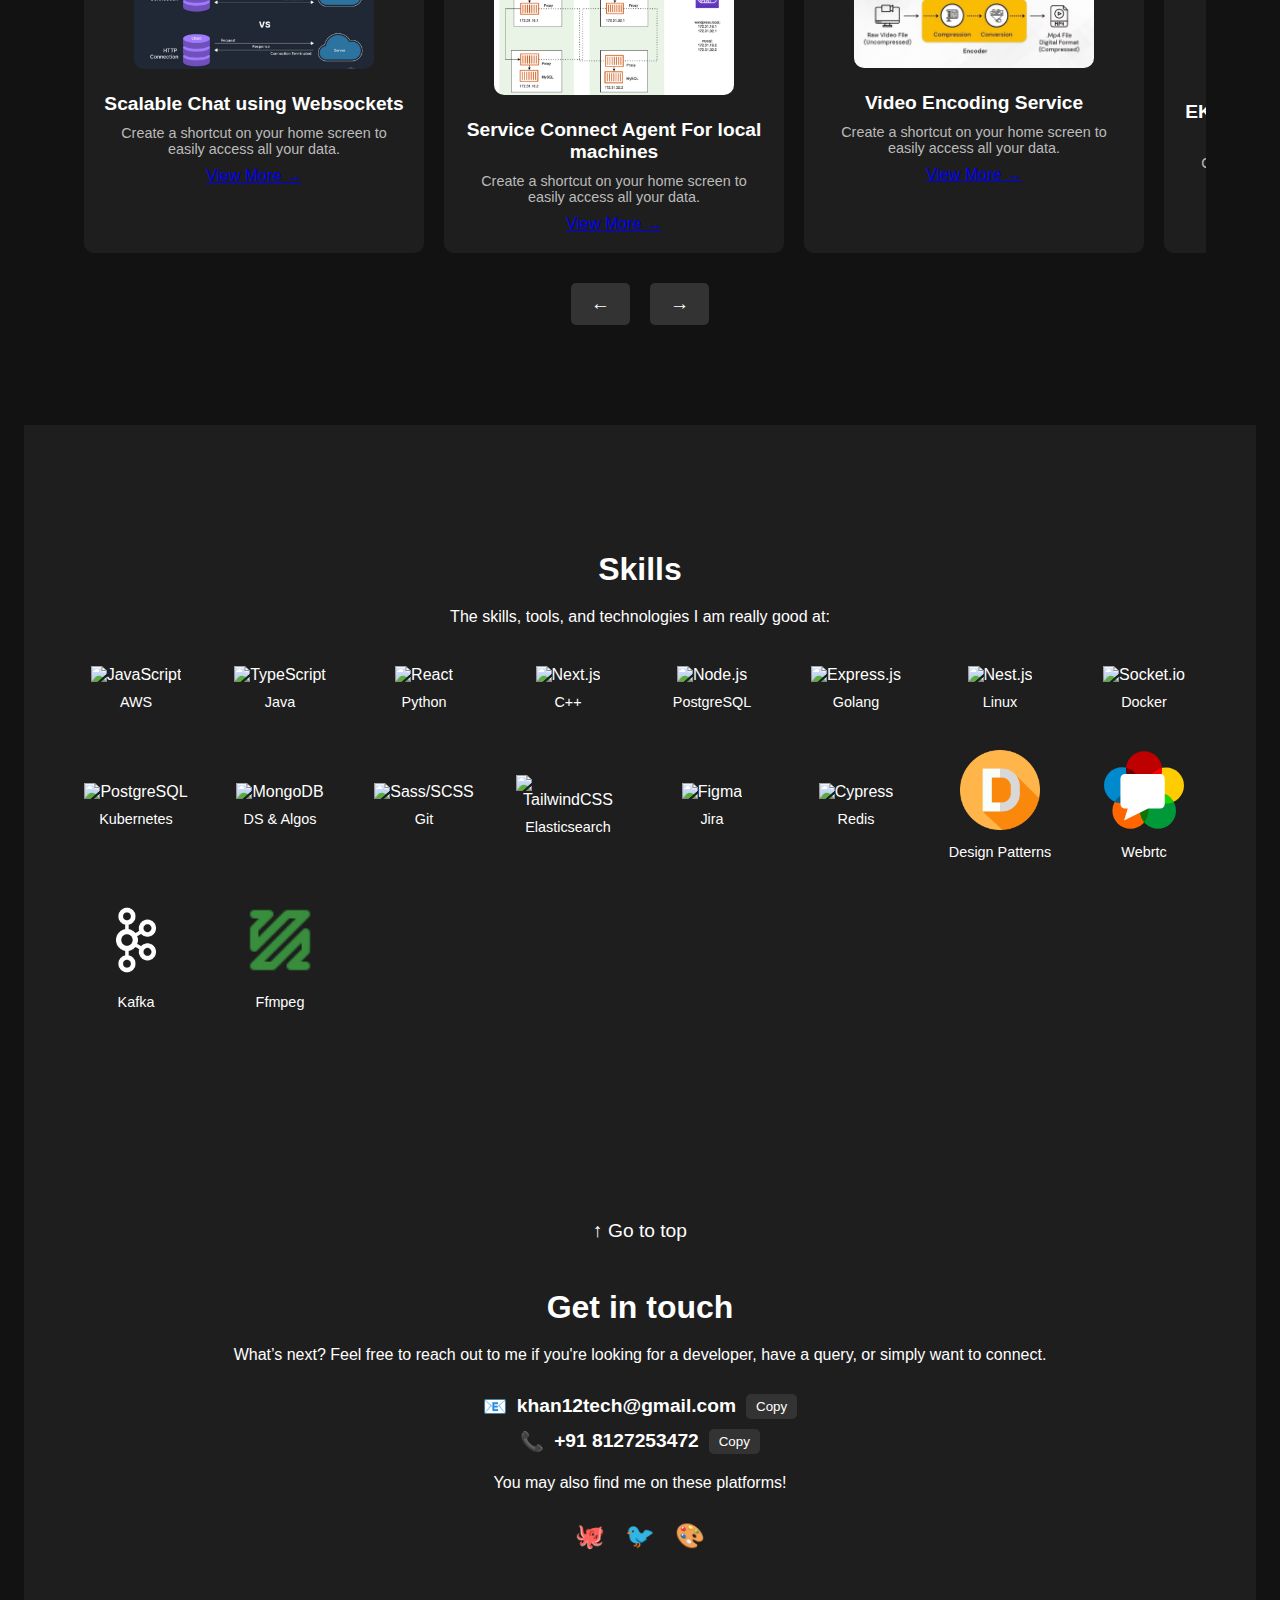
==== commit d108f1df: "added v3 version" ====
--- a/index.html
+++ b/index.html
@@ -733,6 +733,10 @@
     }
     /* Responsive Design for Mobile */
 @media (max-width: 768px) {
+    body {
+        padding: 0px 0px;
+    }
+    
     header {
         flex-direction: column;
         align-items: flex-start;
@@ -802,72 +806,85 @@
         justify-content: center; /* Center align tags for better readability */
     }
 
-    .carousel-container {
-        display: flex;
-        flex-direction: column; /* Stack items vertically */
-        gap: 15px; /* Reduce gap between items */
-        padding: 0 10px; /* Add horizontal padding */
-        align-items: center; /* Center-align items */
-    }
-
-    .carousel-item {
-        width: 90%; /* Use most of the screen width */
-        max-width: 360px; /* Set a reasonable max width */
-        padding: 10px; /* Reduce padding */
-        border-radius: 8px; /* Slightly rounded corners */
-        text-align: center; /* Center-align text */
-        background-color: #1e1e1e; /* Keep background consistent */
-        box-shadow: 0px 4px 10px rgba(0, 0, 0, 0.3); /* Add a soft shadow */
-        overflow: hidden; /* Ensure content stays within bounds */
-    }
-
-    .carousel-item img {
-        width: 100%; /* Ensure image scales to the container width */
-        height: auto; /* Maintain the aspect ratio */
-        max-height: 200px; /* Set a max height to ensure proper scaling */
-        object-fit: contain; /* Ensure full image is visible without cropping */
-        border-radius: 8px; /* Add rounded corners */
-        margin-bottom: 10px; /* Add spacing below the image */
-    }
-
-    .carousel-item h3 {
-        font-size: 1rem; /* Reduce heading size for mobile */
-        margin-bottom: 8px; /* Add spacing below heading */
-    }
-
-    .carousel-item p {
-        font-size: 0.9rem; /* Keep text readable */
-        margin: 0 0 10px; /* Reduce margin */
-        line-height: 1.4; /* Improve readability */
-    }
-
-    .carousel-item a {
-        font-size: 0.9rem; /* Adjust link size */
-        text-decoration: underline; /* Ensure link stands out */
-        color: #1e90ff; /* Highlight the link */
-    }
-
-    .controls {
-        display: flex;
-        justify-content: space-between; /* Align buttons on the sides */
-        width: 100%;
-        margin-top: 10px; /* Add spacing above the buttons */
-        padding: 0 10px; /* Align controls with the carousel container */
-    }
-
-    .controls button {
-        background-color: #333; /* Button background */
-        color: #fff; /* Button text */
-        padding: 10px 15px; /* Adjust padding for better touch targets */
-        border: none; /* Remove borders */
-        border-radius: 5px; /* Add rounded corners */
-        font-size: 1rem; /* Adjust font size */
-        cursor: pointer; /* Pointer cursor */
-    }
-
-    .controls button:hover {
-        background-color: #1e90ff; /* Change color on hover */
-    }
+.carousel-container {
+    display: flex;
+    flex-wrap: nowrap; /* Ensure items don't wrap */
+    overflow-x: scroll; /* Allow horizontal scrolling */
+    gap: 10px; /* Reduce gap between items */
+    padding: 10px; /* Minimal padding for spacing */
+    scroll-behavior: smooth; /* Smooth scrolling effect */
+    max-width: 100%; /* Restrict the container to fit within the screen */
+    box-sizing: border-box; /* Include padding in width calculations */
+}
+
+.carousel-container::-webkit-scrollbar {
+    display: none; /* Hide the scrollbar for better visuals */
+}
+
+.carousel-item {
+    flex: none; /* Prevent items from shrinking */
+    width: 100%; /* Make the item take full width of the container */
+    max-width: 100%; /* Ensure it fits the screen width */
+    background-color: #1e1e1e; /* Background color for cards */
+    border-radius: 8px; /* Slightly rounded corners */
+    text-align: center; /* Center-align text */
+    padding: 10px; /* Add minimal padding for content */
+    box-shadow: 0px 4px 10px rgba(0, 0, 0, 0.3); /* Add a soft shadow */
+    overflow: hidden; /* Prevent content overflow */
+}
+
+/* Image inside the carousel */
+.carousel-item img {
+    width: 100%; /* Make the image fill the width of the item */
+    height: auto; /* Maintain aspect ratio */
+    max-height: 180px; /* Restrict the height to avoid oversized images */
+    object-fit: cover; /* Ensure the image fits the container */
+    border-radius: 8px; /* Add rounded corners to the image */
+    margin-bottom: 10px; /* Space between the image and the text */
+}
+
+/* Text Adjustments */
+.carousel-item h3 {
+    font-size: 1.1rem; /* Adjust font size for readability */
+    font-weight: bold; /* Highlight the title */
+    margin: 0 0 10px; /* Add spacing below the title */
+    line-height: 1.4; /* Improve readability */
+    overflow-wrap: break-word; /* Handle long words */
+    word-break: break-word; /* Ensure words break if needed */
+}
+
+.carousel-item p {
+    font-size: 0.9rem; /* Adjust font size for description */
+    margin: 0 0 10px; /* Add spacing below */
+    line-height: 1.5; /* Improve readability */
+}
+
+.carousel-item a {
+    font-size: 0.9rem; /* Adjust font size for the link */
+    text-decoration: underline; /* Highlight links */
+    color: #1e90ff; /* Set link color */
+}
+
+.controls {
+    display: flex;
+    justify-content: space-between; /* Align buttons on the sides */
+    width: 100%;
+    margin-top: 10px; /* Add spacing above the buttons */
+}
+
+.controls button {
+    background-color: #333; /* Button background */
+    color: #fff; /* Button text */
+    padding: 10px 15px; /* Adjust padding for better touch targets */
+    border: none; /* Remove borders */
+    border-radius: 5px; /* Add rounded corners */
+    font-size: 1rem; /* Adjust font size */
+    cursor: pointer; /* Pointer cursor */
+}
+
+.controls button:hover {
+    background-color: #1e90ff; /* Change color on hover */
+}
 
     .journey {
         padding: 50px 20px;
@@ -918,10 +935,10 @@
 <body>
     <header>
         <div class="logo">&lt;SK/&gt;</div>
-        <div class="theme-toggle">
+        <!-- <div class="theme-toggle">
             <span>☀️</span>
             <span>🌙</span>
-        </div>
+        </div> -->
     </header>
 
     <section class="hero">
@@ -1040,10 +1057,6 @@
     </section>
     
     
-    
-    
-    
-    
 
     <section class="work">
         <h2>Work</h2>
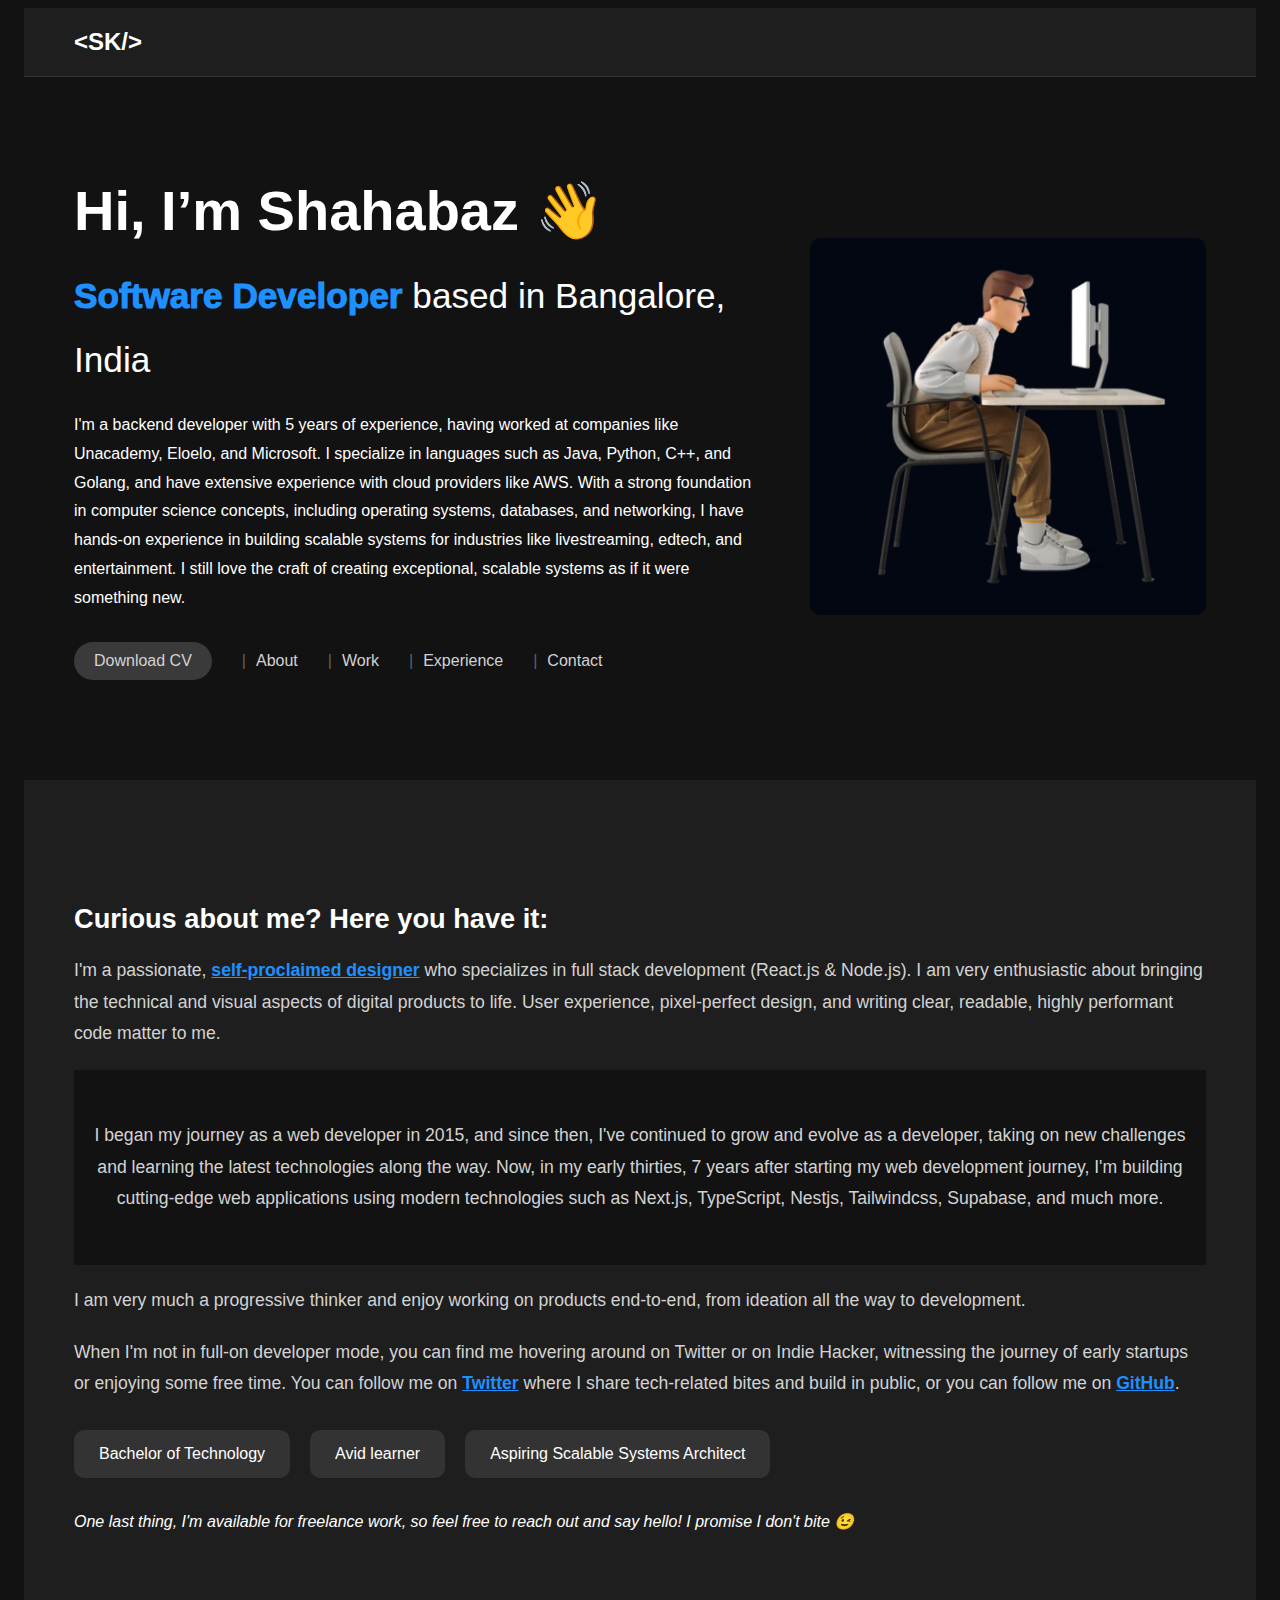
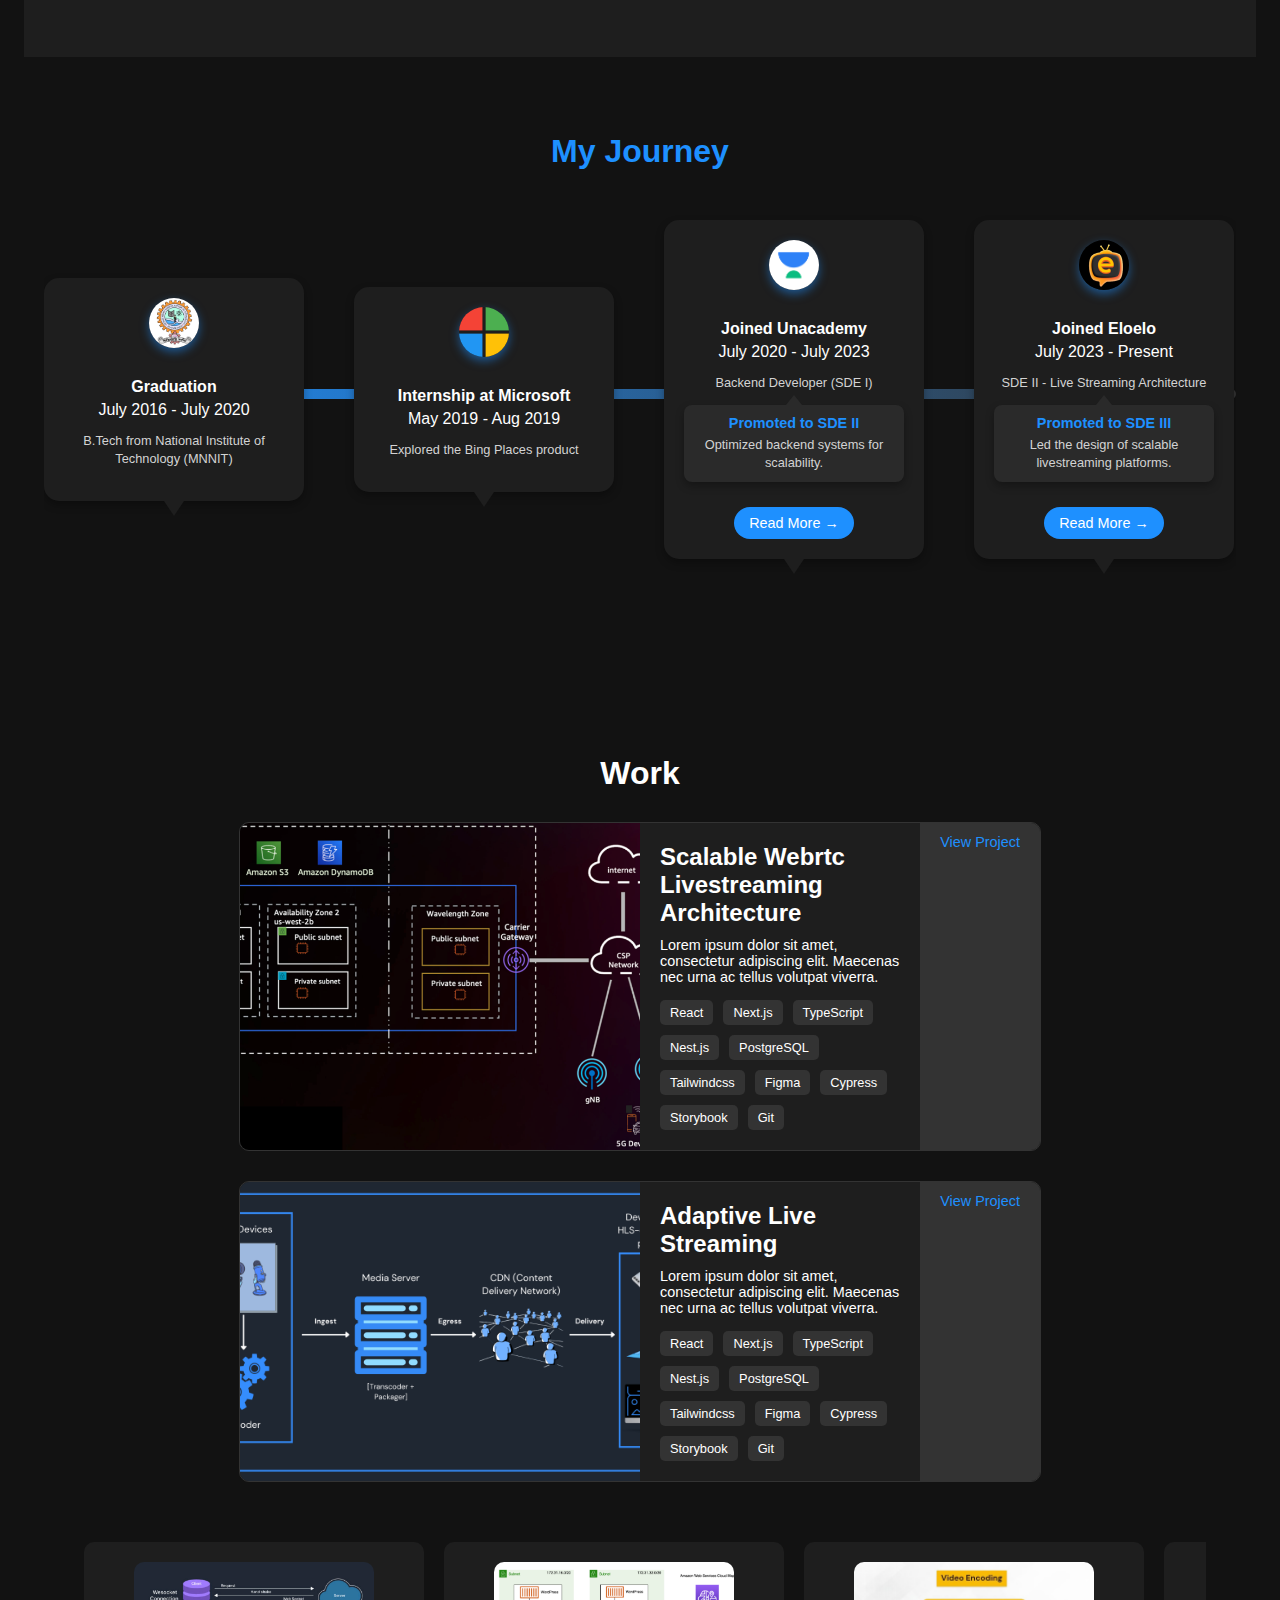
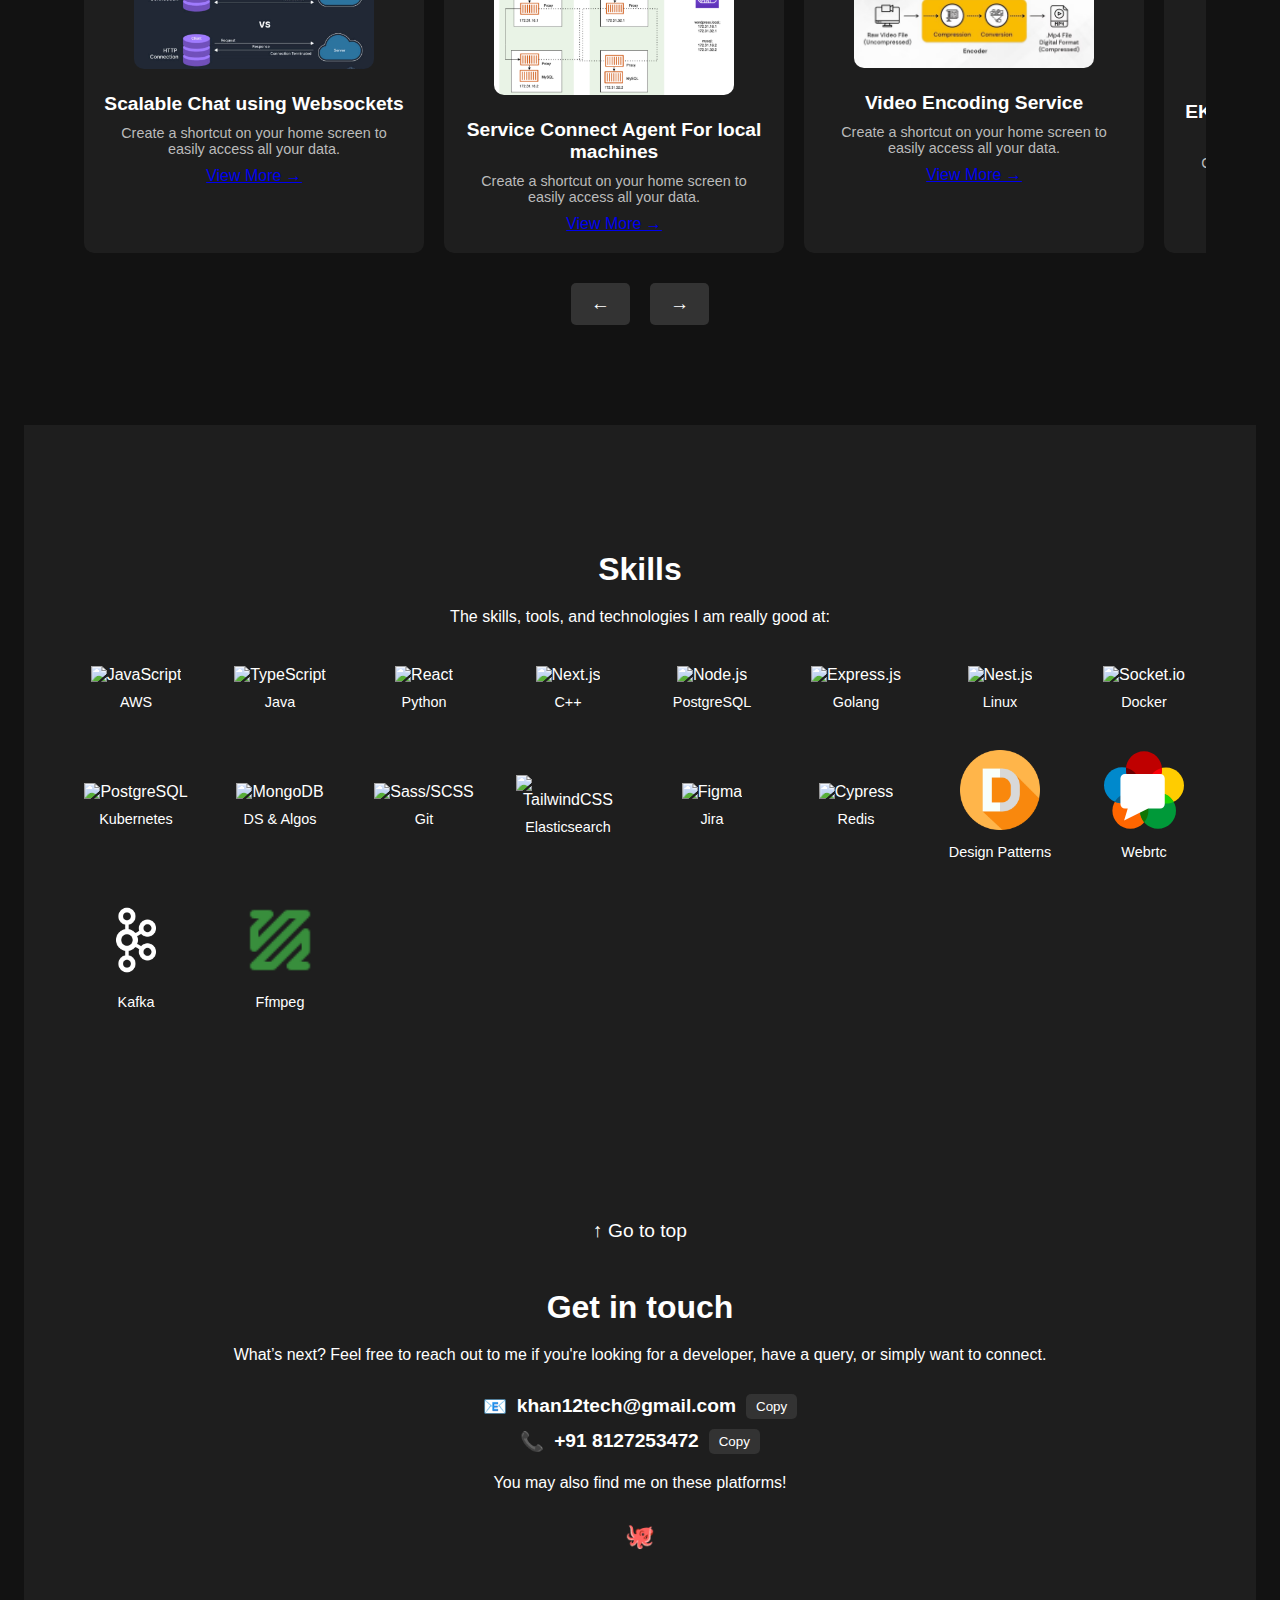
==== commit 469049ab: "added v3 version" ====
--- a/index.html
+++ b/index.html
@@ -994,11 +994,10 @@
                     <img src="v3-assets/mniit.png" alt="NIT Allahabad Logo">
                 </div>
                 <div class="content">
-                    <h3>Started Learning</h3>
-                    <div class="journey-date">Nov 2021 - Present</div>
-                    <p>Bachelor of Technology from NIT Allahabad.</p>
-                </div>
-                <div class="journey-date">Nov 2021 - Present</div>
+                    <h3>Graduation</h3>
+                    <div class="journey-date">July 2016 - July 2020</div>
+                    <p>B.Tech from National Institute of Technology (MNNIT)</p>
+                </div>
             </div>
     
             <!-- Journey Item 2 -->
@@ -1009,8 +1008,8 @@
                 </div>
                 <div class="content">
                     <h3>Internship at Microsoft</h3>
-                    <div class="journey-date">Nov 2021 - Present</div>
-                    <p>Explored scalable systems and impactful projects.</p>
+                    <div class="journey-date">May 2019 - Aug 2019</div>
+                    <p>Explored the Bing Places product</p>
                 </div>
             </div>
     
@@ -1022,7 +1021,7 @@
                 </div>
                 <div class="content">
                     <h3>Joined Unacademy</h3>
-                    <div class="journey-date">Nov 2021 - Present</div>
+                    <div class="journey-date">July 2020 - July 2023</div>
                     <p>Backend Developer (SDE I)</p>
                     <div class="sub-journey">
                         <div class="sub-item">
@@ -1042,7 +1041,7 @@
                 </div>
                 <div class="content">
                     <h3>Joined Eloelo</h3>
-                    <div class="journey-date">Nov 2021 - Present</div>
+                    <div class="journey-date">July 2023 - Present</div>
                     <p>SDE II - Live Streaming Architecture</p>
                     <div class="sub-journey">
                         <div class="sub-item">
@@ -1055,8 +1054,6 @@
             </div>
         </div>
     </section>
-    
-    
 
     <section class="work">
         <h2>Work</h2>
@@ -1313,9 +1310,9 @@
     </div>
     <p>You may also find me on these platforms!</p>
     <div class="social-links">
-        <a href="#" title="GitHub">🐙</a>
-        <a href="#" title="Twitter">🐦</a>
-        <a href="#" title="Behance">🎨</a>
+        <a href="https://github.com/shahabaz12" title="GitHub">🐙</a>
+        <!-- <a href="#" title="Twitter">🐦</a>
+        <a href="#" title="Behance">🎨</a> -->
     </div>
 </section>
 </body>
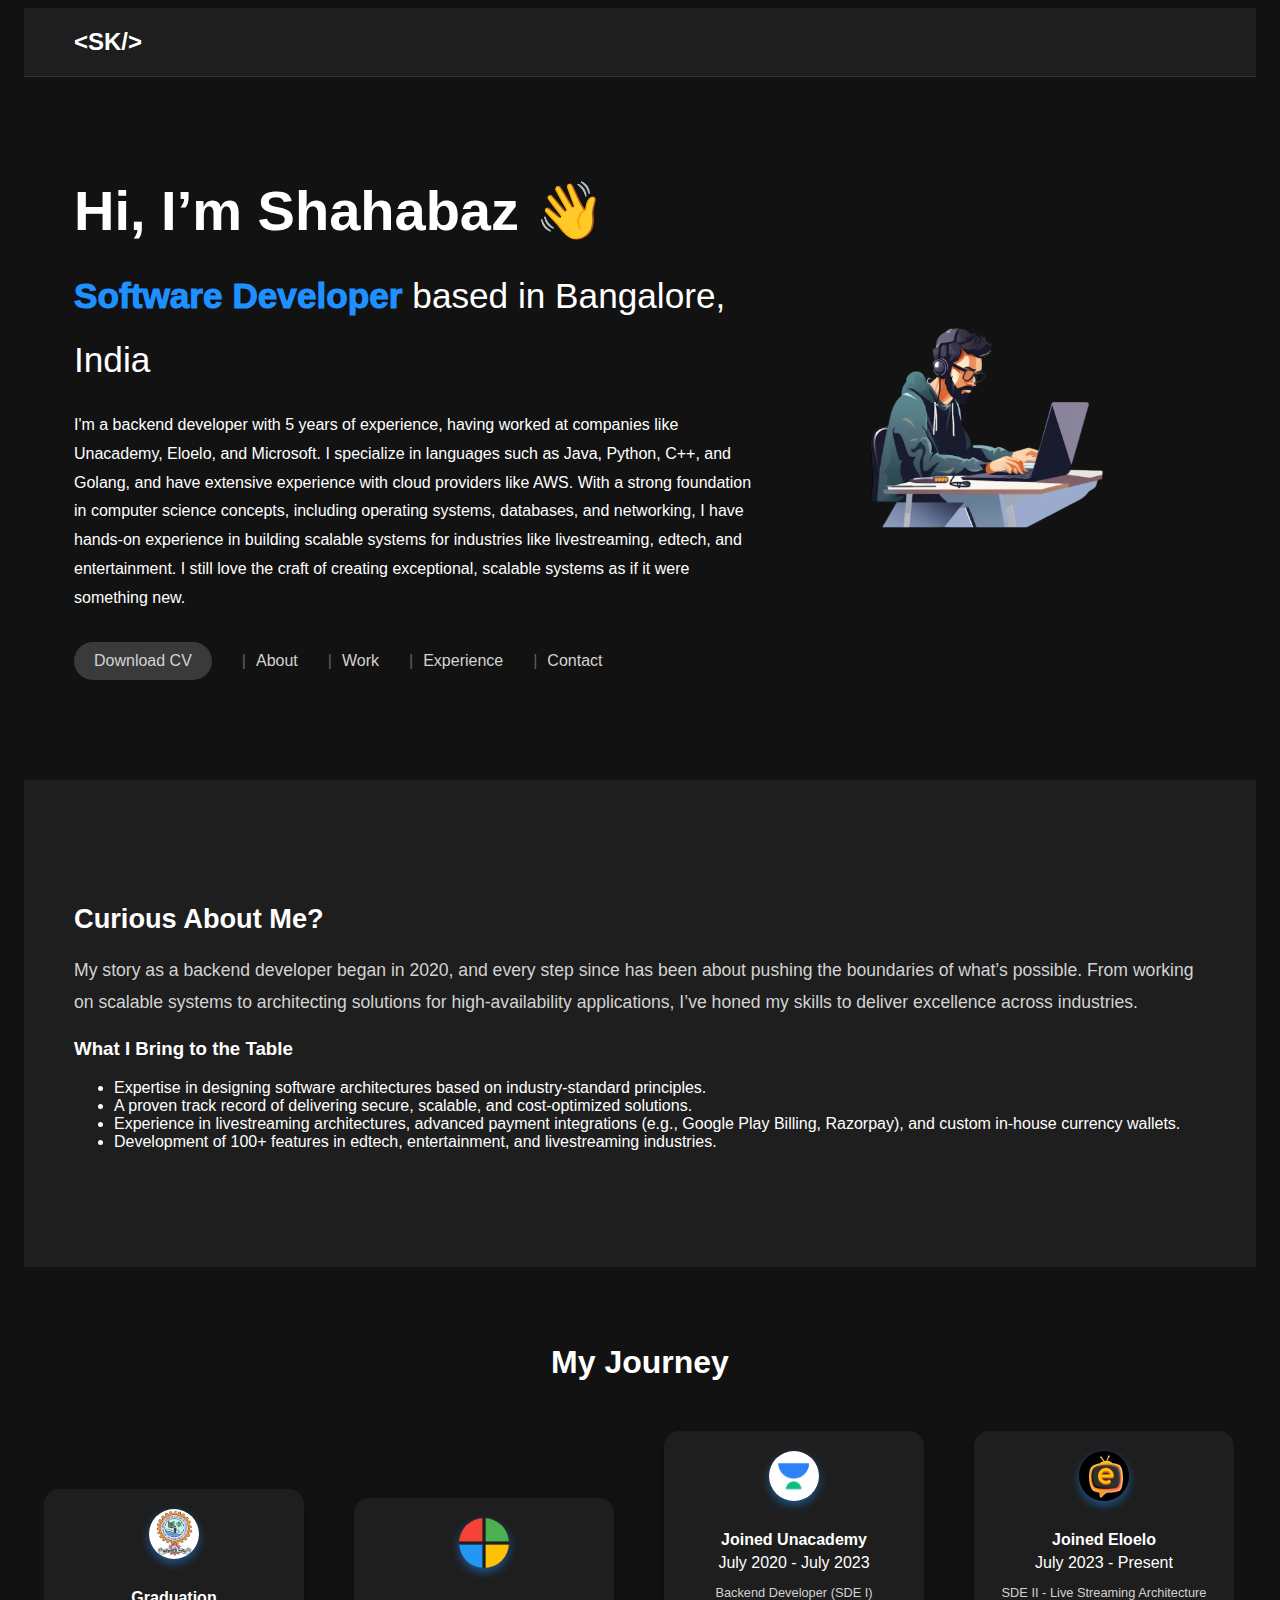
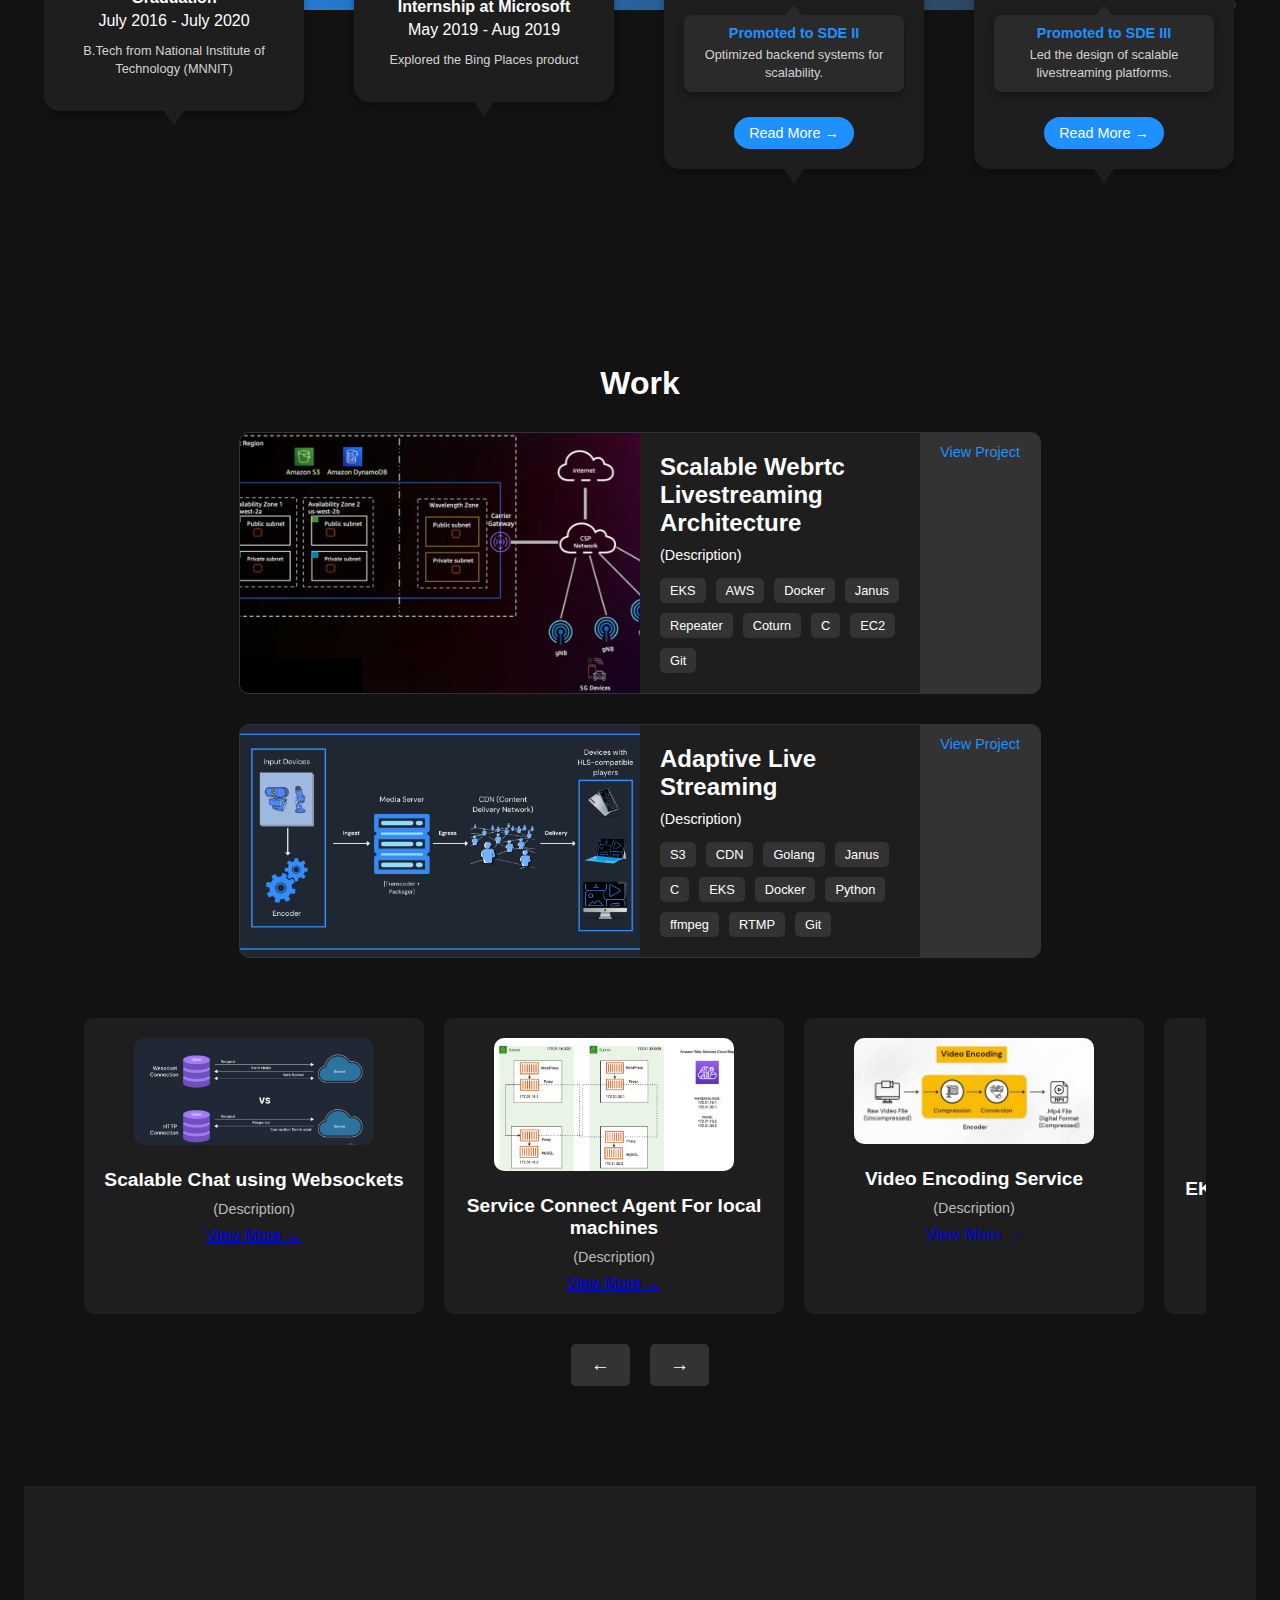
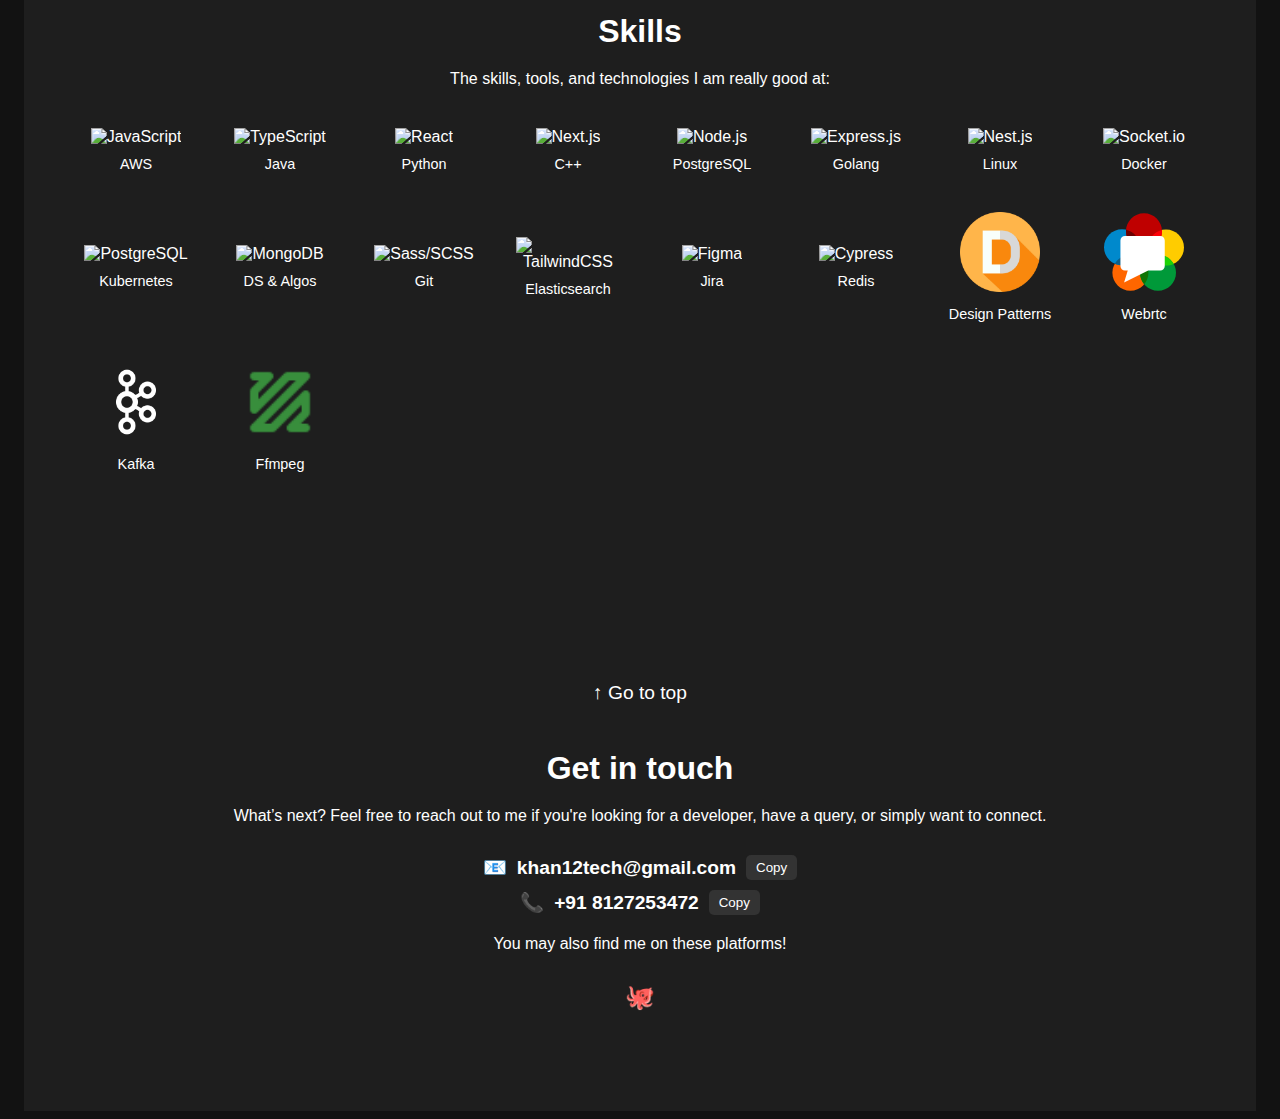
==== commit 1868db87: "added v3 version" ====
--- a/index.html
+++ b/index.html
@@ -136,12 +136,16 @@
 
 
         .hero-image {
-            max-width: 35%;
+            width: 100%; /* Make the container span the full width of its parent */
+            text-align: center; /* Center the image */
         }
 
         .hero-image img {
-            width: 100%;
-            border-radius: 10px;
+            width: 100%; /* Allow the image to span the full width of the container */
+            height: auto; /* Maintain aspect ratio */
+            max-width: none; /* Remove any restrictions on the maximum width */
+            max-height: none; /* Remove any restrictions on the maximum height */
+            border-radius: 10px; /* Keep the rounded corners */
         }
 
         .about {
@@ -208,6 +212,7 @@
             font-style: italic; /* Slightly italicized for emphasis */
         }
 
+        
 
 
 
@@ -380,7 +385,7 @@
 
 .journey h2 {
     font-size: 2rem;
-    color: #1e90ff;
+    color:  #ffffff;
     margin-bottom: 30px;
 }
 
@@ -957,33 +962,30 @@
             </div>
         </div>
         <div class="hero-image">
-            <img src="v3-assets/introimage.png" alt="Developer Image">
+            <img src="v3-assets/illustration.png" alt="Developer Image">
         </div>
     </section>
 
     <section class="about">
-        <h2>Curious about me? Here you have it:</h2>
-        <p class="intro">
-            I'm a passionate, <a href="#" class="highlighted-link">self-proclaimed designer</a> who specializes in full stack development (React.js & Node.js). I am very enthusiastic about bringing the technical and visual aspects of digital products to life. User experience, pixel-perfect design, and writing clear, readable, highly performant code matter to me.
-        </p>
-        <p class="journey">
-            I began my journey as a web developer in 2015, and since then, I've continued to grow and evolve as a developer, taking on new challenges and learning the latest technologies along the way. Now, in my early thirties, 7 years after starting my web development journey, I'm building cutting-edge web applications using modern technologies such as Next.js, TypeScript, Nestjs, Tailwindcss, Supabase, and much more.
-        </p>
-        <p class="ideation">
-            I am very much a progressive thinker and enjoy working on products end-to-end, from ideation all the way to development.
-        </p>
-        <p class="social">
-            When I'm not in full-on developer mode, you can find me hovering around on Twitter or on Indie Hacker, witnessing the journey of early startups or enjoying some free time. You can follow me on <a href="#" class="highlighted-link">Twitter</a> where I share tech-related bites and build in public, or you can follow me on <a href="#" class="highlighted-link">GitHub</a>.
-        </p>
-        <ul class="quick-facts">
-            <li>Bachelor of Technology</li>
-            <li>Avid learner</li>
-            <li>Aspiring Scalable Systems Architect</li>
-        </ul>
-        <p class="final-note">
-            One last thing, I'm available for freelance work, so feel free to reach out and say hello! I promise I don't bite <span>😉</span>
-        </p>
-    </section>
+      <h2>Curious About Me?</h2>
+      <div class="cards-container">
+          <div class="card">
+              <p>
+                  My story as a backend developer began in 2020, and every step since has been about pushing the boundaries of what’s possible. 
+                  From working on scalable systems to architecting solutions for high-availability applications, I’ve honed my skills to deliver excellence across industries.
+              </p>
+          </div>
+          <div class="card">
+              <h3>What I Bring to the Table</h3>
+              <ul>
+                  <li>Expertise in designing software architectures based on industry-standard principles.</li>
+                  <li>A proven track record of delivering secure, scalable, and cost-optimized solutions.</li>
+                  <li>Experience in livestreaming architectures, advanced payment integrations (e.g., Google Play Billing, Razorpay), and custom in-house currency wallets.</li>
+                  <li>Development of 100+ features in edtech, entertainment, and livestreaming industries.</li>
+              </ul>
+          </div>
+      </div>
+  </section>
     <section class="journey">
         <h2>My Journey</h2>
         <div class="roadmap-container">
@@ -1062,17 +1064,16 @@
                 <img src="v3-assets/scalable-webrtc.png" alt="Project Image">
                 <div class="project-content">
                     <h3>Scalable Webrtc Livestreaming Architecture</h3>
-                    <p>Lorem ipsum dolor sit amet, consectetur adipiscing elit. Maecenas nec urna ac tellus volutpat viverra.</p>
+                    <p>(Description)</p>
                     <div class="tags">
-                        <span>React</span>
-                        <span>Next.js</span>
-                        <span>TypeScript</span>
-                        <span>Nest.js</span>
-                        <span>PostgreSQL</span>
-                        <span>Tailwindcss</span>
-                        <span>Figma</span>
-                        <span>Cypress</span>
-                        <span>Storybook</span>
+                        <span>EKS</span>
+                        <span>AWS</span>
+                        <span>Docker</span>
+                        <span>Janus</span>
+                        <span>Repeater</span>
+                        <span>Coturn</span>
+                        <span>C</span>
+                        <span>EC2</span>
                         <span>Git</span>
                     </div>
                 </div>
@@ -1084,17 +1085,18 @@
                 <img src="v3-assets/hls-streaming.png" alt="Project Image">
                 <div class="project-content">
                     <h3>Adaptive Live Streaming</h3>
-                    <p>Lorem ipsum dolor sit amet, consectetur adipiscing elit. Maecenas nec urna ac tellus volutpat viverra.</p>
+                    <p>(Description)</p>
                     <div class="tags">
-                        <span>React</span>
-                        <span>Next.js</span>
-                        <span>TypeScript</span>
-                        <span>Nest.js</span>
-                        <span>PostgreSQL</span>
-                        <span>Tailwindcss</span>
-                        <span>Figma</span>
-                        <span>Cypress</span>
-                        <span>Storybook</span>
+                        <span>S3</span>
+                        <span>CDN</span>
+                        <span>Golang</span>
+                        <span>Janus</span>
+                        <span>C</span>
+                        <span>EKS</span>
+                        <span>Docker</span>
+                        <span>Python</span>
+                        <span>ffmpeg</span>
+                        <span>RTMP</span>
                         <span>Git</span>
                     </div>
                 </div>
@@ -1109,43 +1111,43 @@
                 <div class="carousel-item">
                     <img src="v3-assets/Websockets.png" alt="Project Thumbnail">
                     <h3>Scalable Chat using Websockets</h3>
-                    <p>Create a shortcut on your home screen to easily access all your data.</p>
+                    <p>(Description)</p>
                     <a href="#">View More →</a>
                 </div>
                 <div class="carousel-item">
                     <img src="v3-assets/ServiceConnect.png" alt="Project Thumbnail">
                     <h3>Service Connect Agent For local machines</h3>
-                    <p>Create a shortcut on your home screen to easily access all your data.</p>
+                    <p>(Description)</p>
                     <a href="#">View More →</a>
                 </div>
                 <div class="carousel-item">
                     <img src="v3-assets/videoencoding.png" alt="Project Thumbnail">
                     <h3>Video Encoding Service</h3>
-                    <p>Create a shortcut on your home screen to easily access all your data.</p>
+                    <p>(Description)</p>
                     <a href="#">View More →</a>
                 </div>
                 <div class="carousel-item">
                     <img src="v3-assets/inframanagement.png" alt="Project Thumbnail">
                     <h3>EKS server management service via eks apis</h3>
-                    <p>Create a shortcut on your home screen to easily access all your data.</p>
+                    <p>(Description)</p>
                     <a href="#">View More →</a>
                 </div>
                 <div class="carousel-item">
                     <img src="v3-assets/ssl.png" alt="Project Thumbnail">
                     <h3>Internal Service Calls via Internal ALBs & Self Signed Certificates</h3>
-                    <p>Details about the additional project 1.</p>
+                    <p>(Description)</p>
                     <a href="#">View More →</a>
                 </div>
                 <div class="carousel-item">
                     <img src="v3-assets/agora.png" alt="Project Thumbnail">
                     <h3>Agora Stream Extractor</h3>
-                    <p>Details about the additional project 2.</p>
+                    <p>(Description)</p>
                     <a href="#">View More →</a>
                 </div>
                 <div class="carousel-item">
                     <img src="v3-assets/agoraheadless.png" alt="Project Thumbnail">
                     <h3>Agora Stream NSFW detection using headeless browser service</h3>
-                    <p>Details about the additional project 3.</p>
+                    <p>(Description)</p>
                     <a href="#">View More →</a>
                 </div>
             </div>
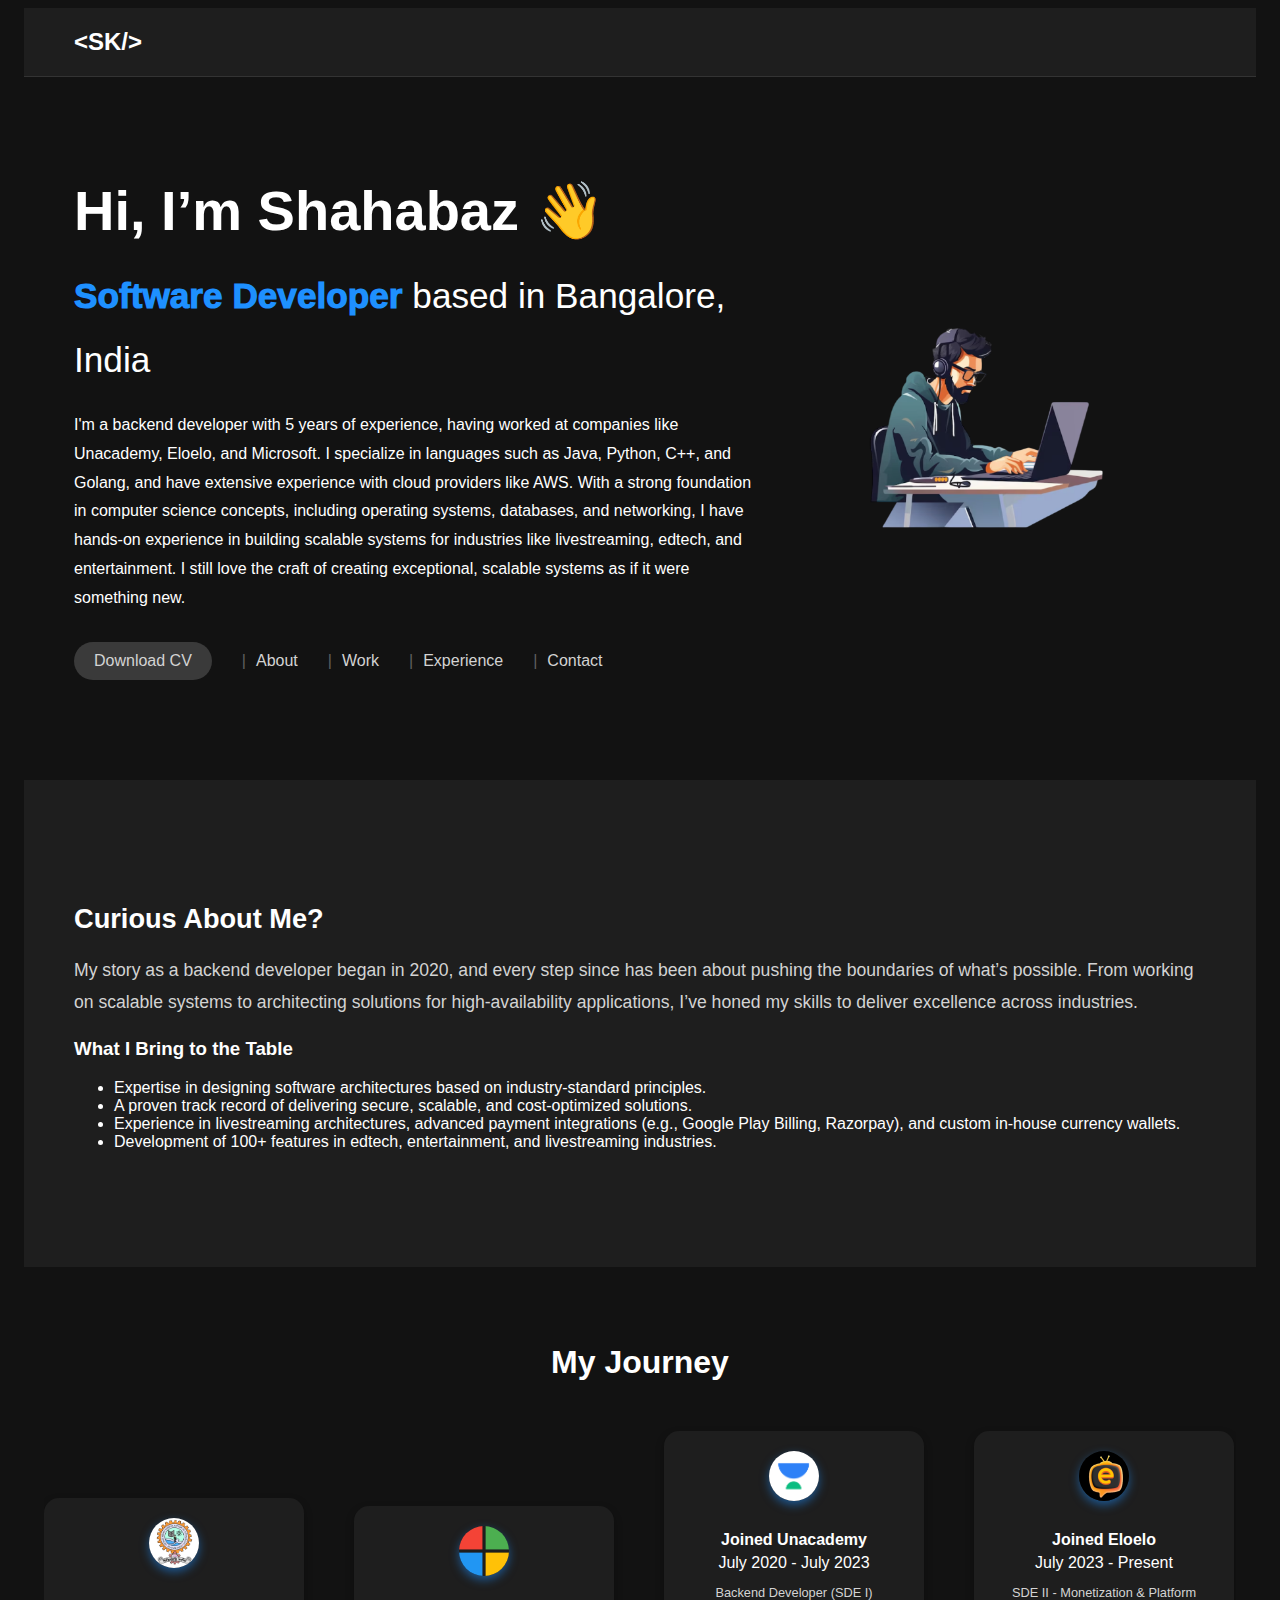
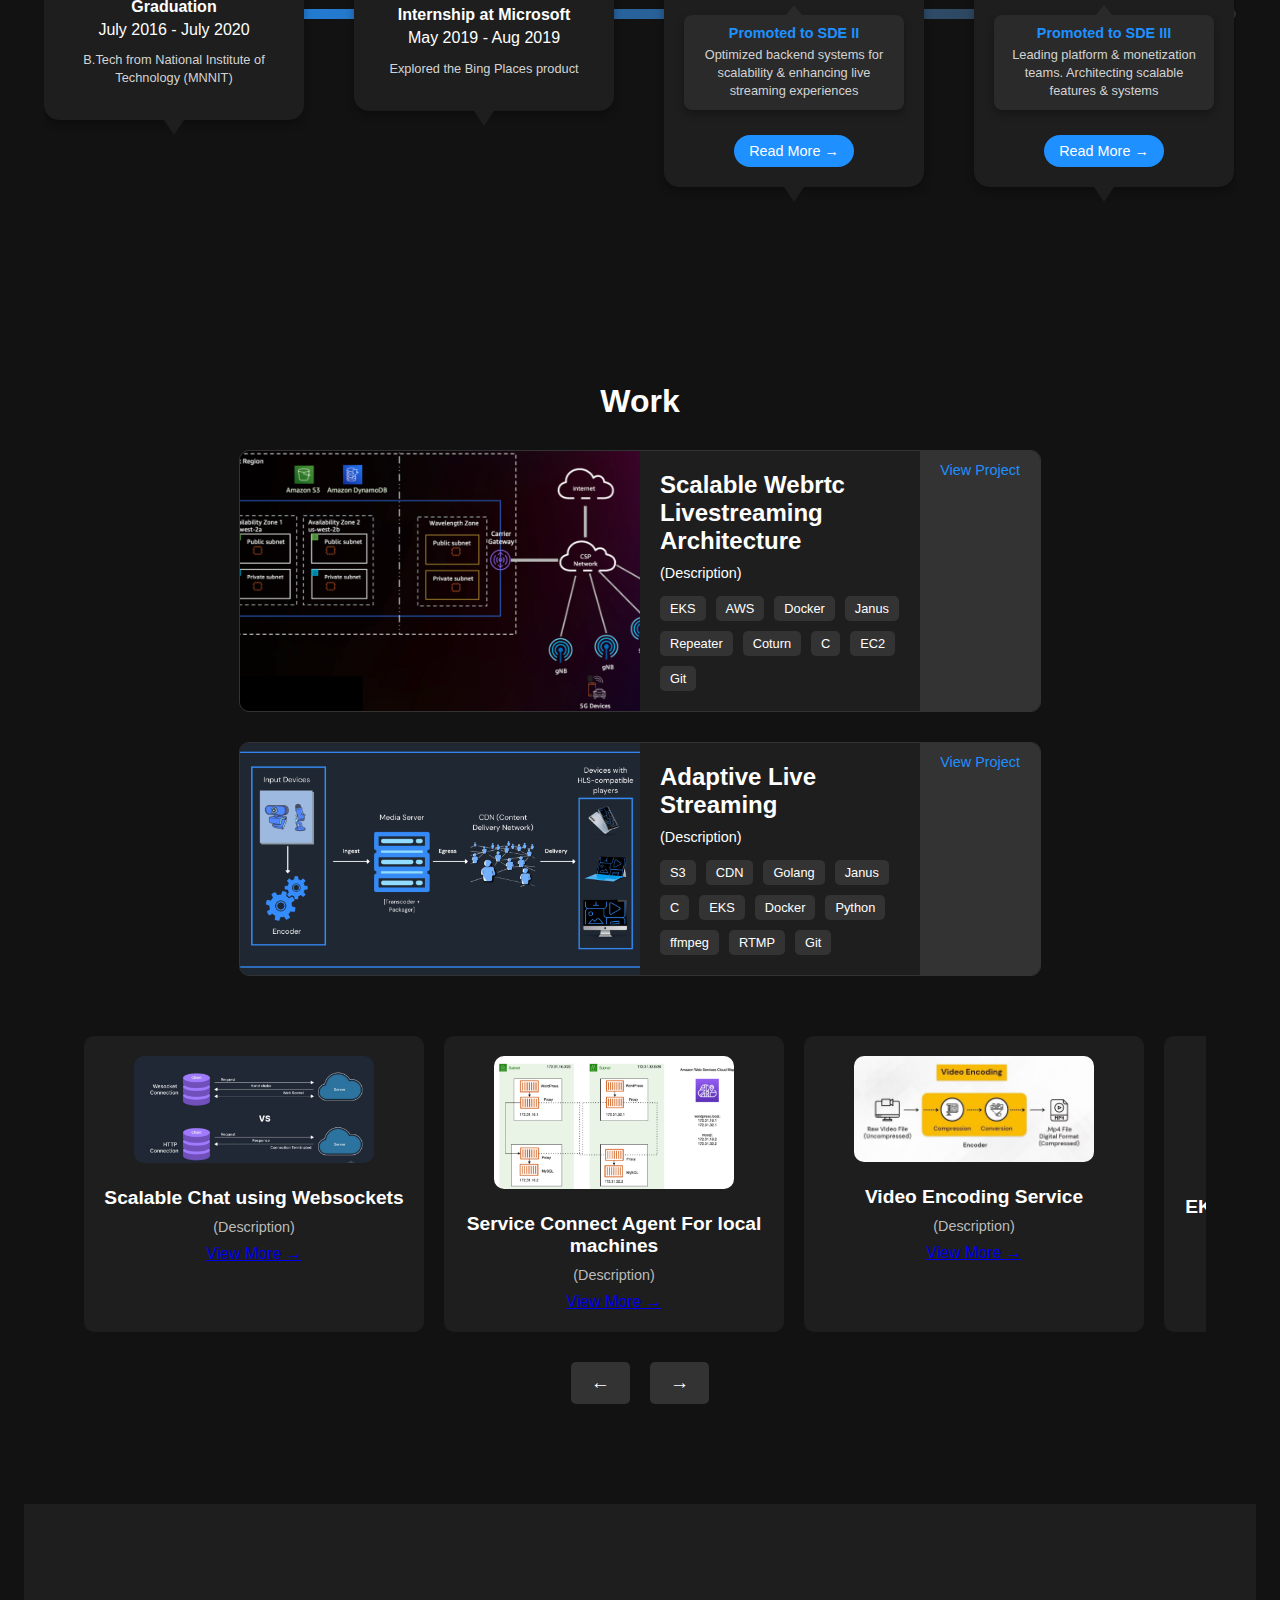
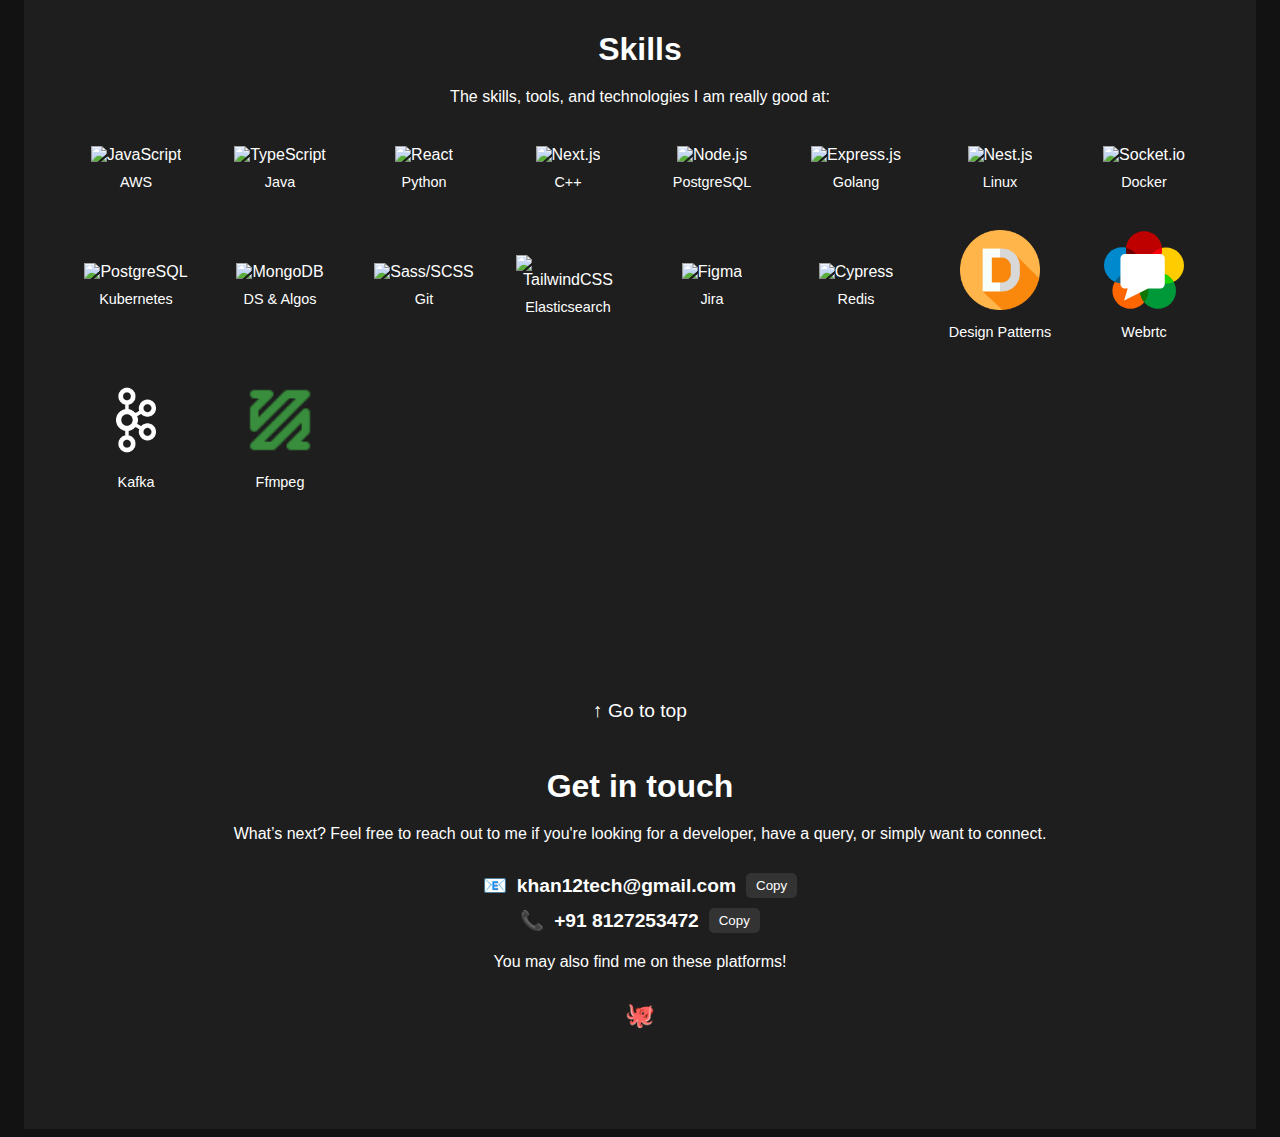
==== commit 0be5a744: "added v3 version" ====
--- a/index.html
+++ b/index.html
@@ -1028,7 +1028,7 @@
                     <div class="sub-journey">
                         <div class="sub-item">
                             <h4>Promoted to SDE II</h4>
-                            <p>Optimized backend systems for scalability.</p>
+                            <p>Optimized backend systems for scalability & enhancing live streaming experiences</p>
                         </div>
                     </div>
                     <a href="https://yoururl.com/eloelo" class="read-more-btn" target="_blank">Read More →</a>
@@ -1044,11 +1044,11 @@
                 <div class="content">
                     <h3>Joined Eloelo</h3>
                     <div class="journey-date">July 2023 - Present</div>
-                    <p>SDE II - Live Streaming Architecture</p>
+                    <p>SDE II - Monetization & Platform</p>
                     <div class="sub-journey">
                         <div class="sub-item">
                             <h4>Promoted to SDE III</h4>
-                            <p>Led the design of scalable livestreaming platforms.</p>
+                            <p>Leading platform & monetization teams. Architecting scalable features & systems</p>
                         </div>
                     </div>
                     <a href="https://yoururl.com/eloelo" class="read-more-btn" target="_blank">Read More →</a>
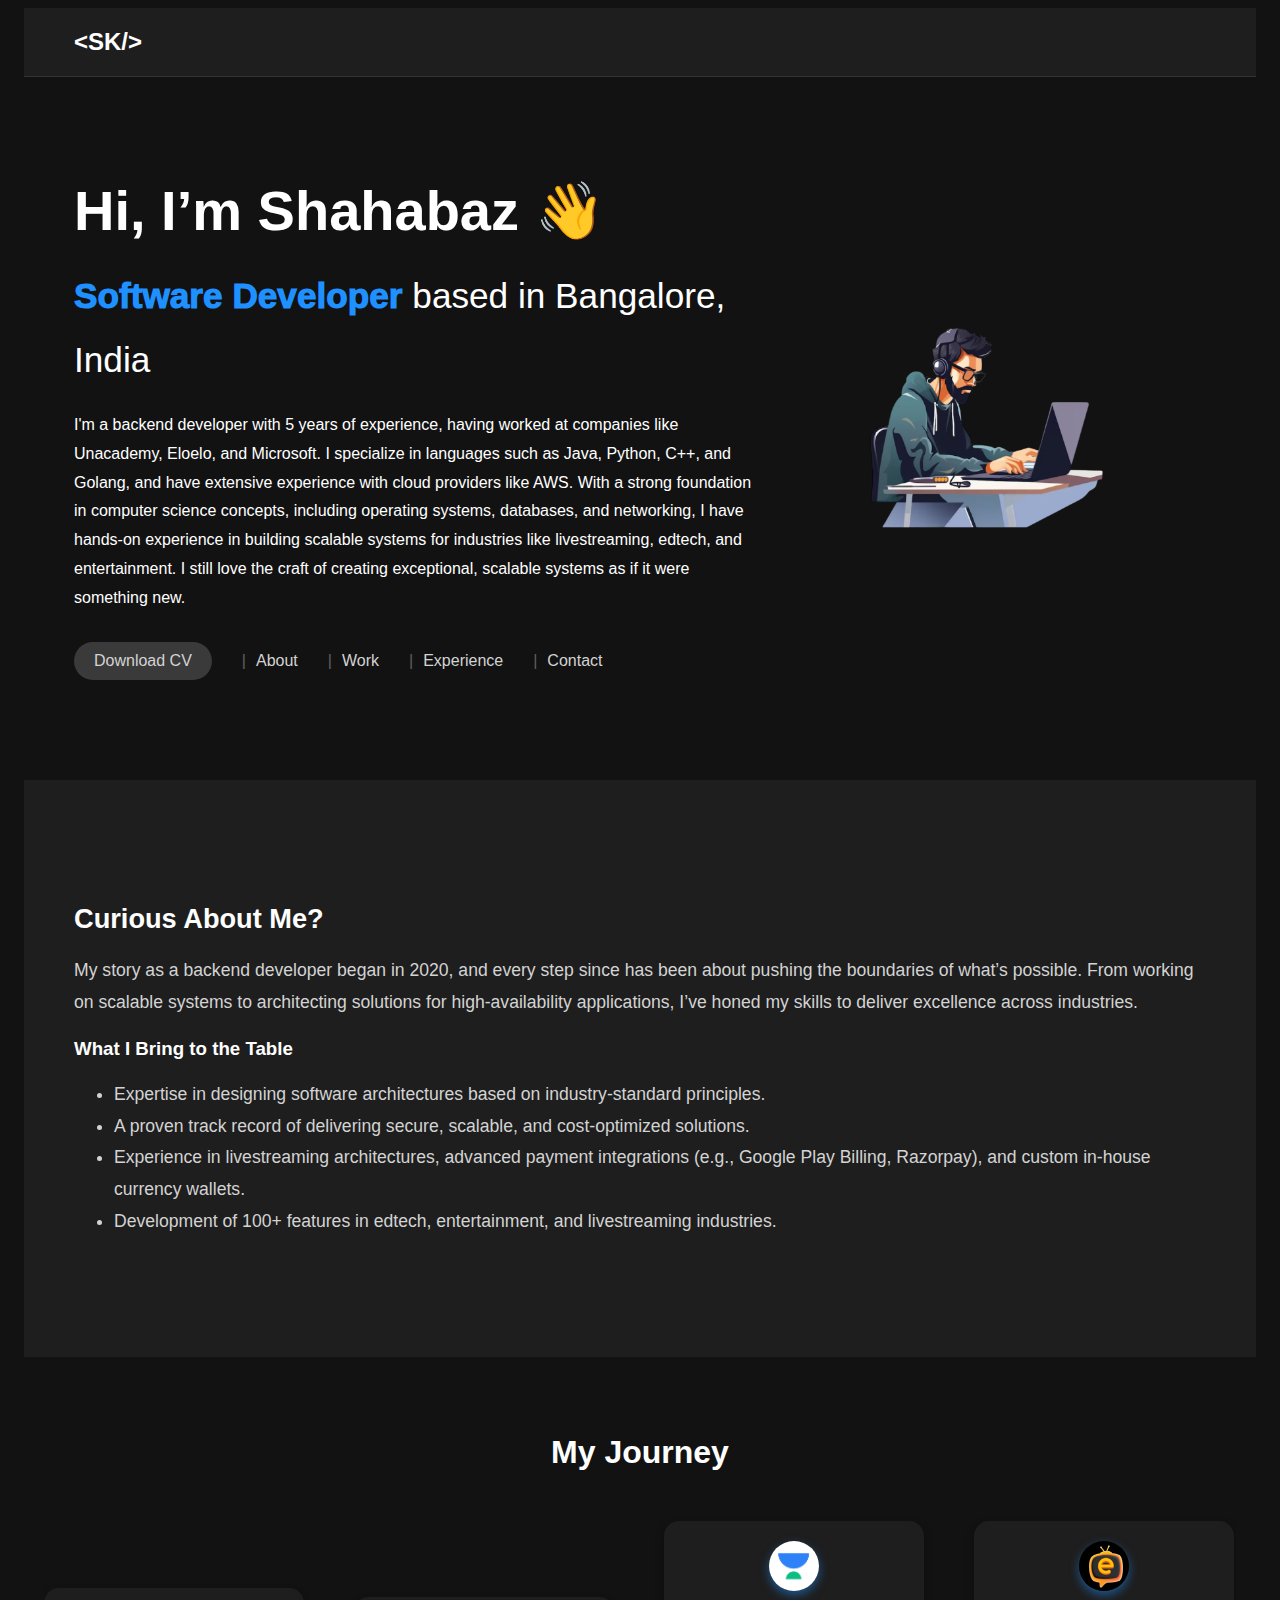
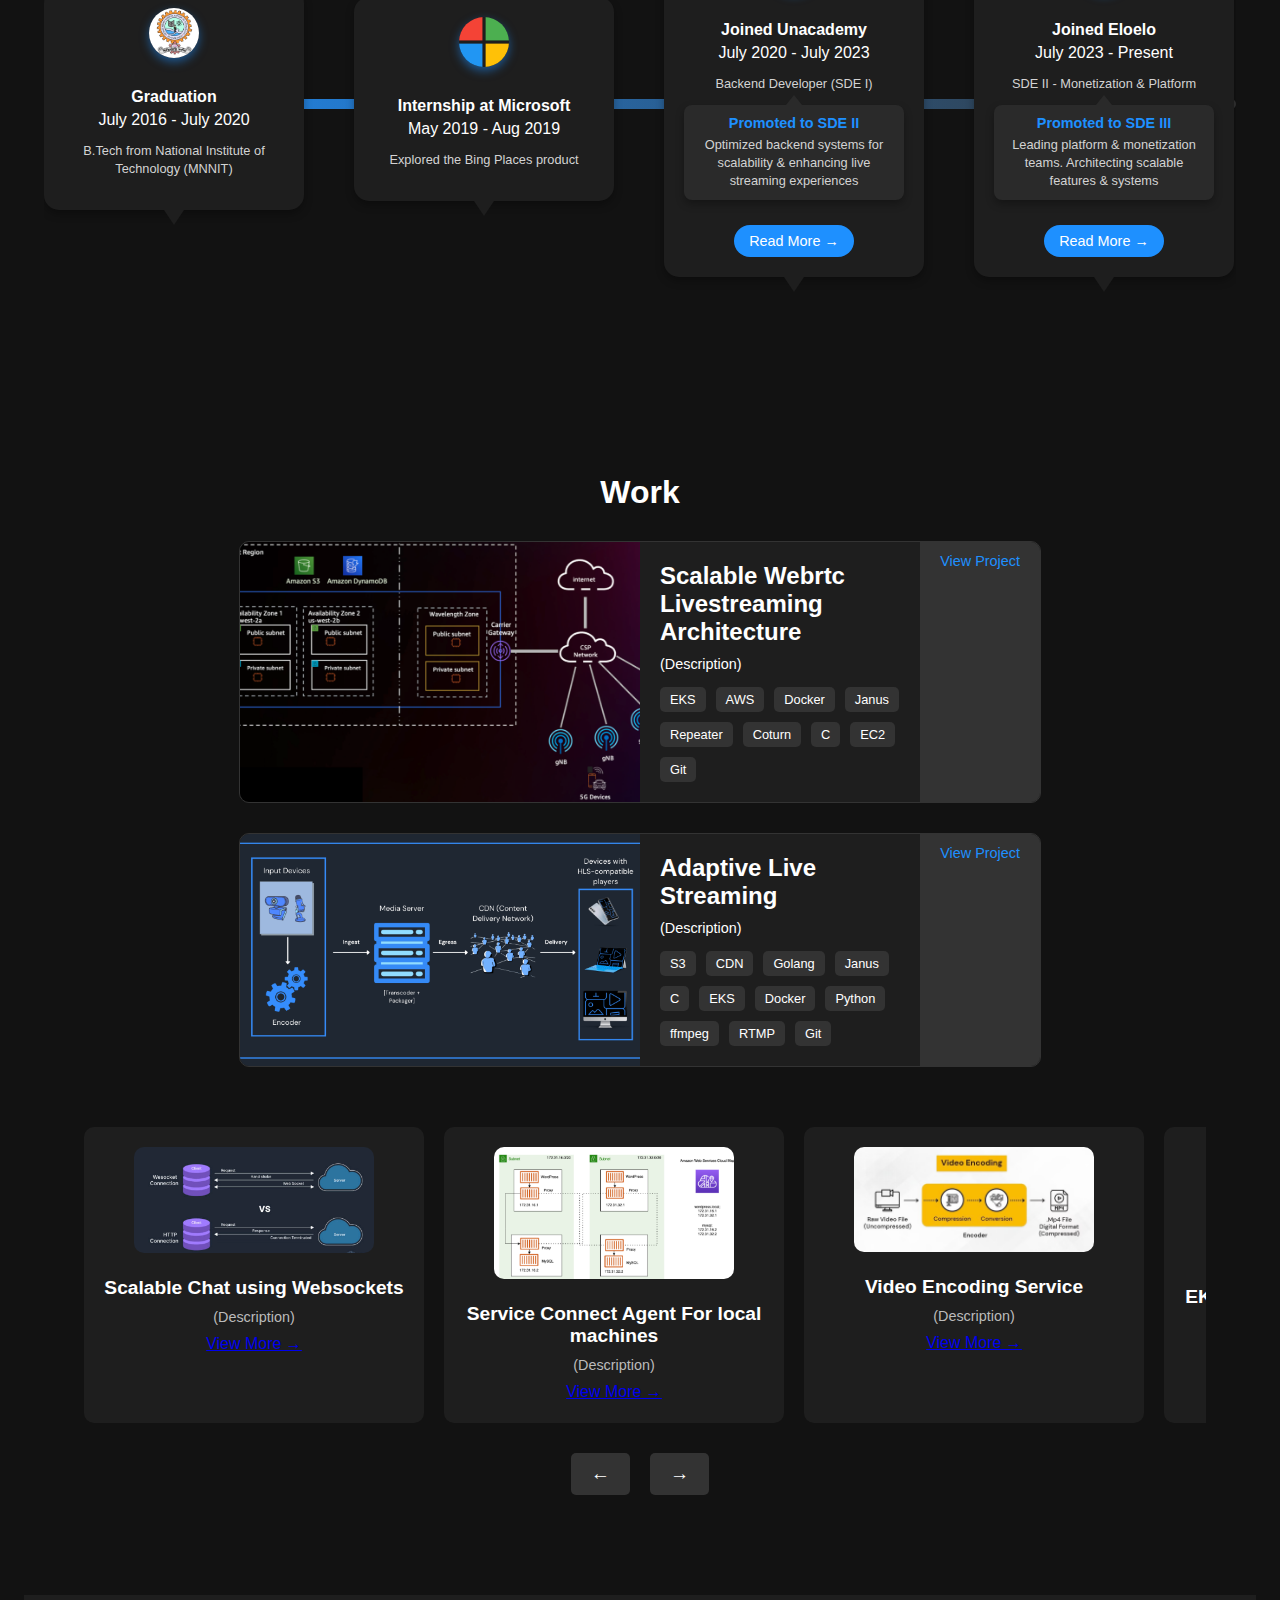
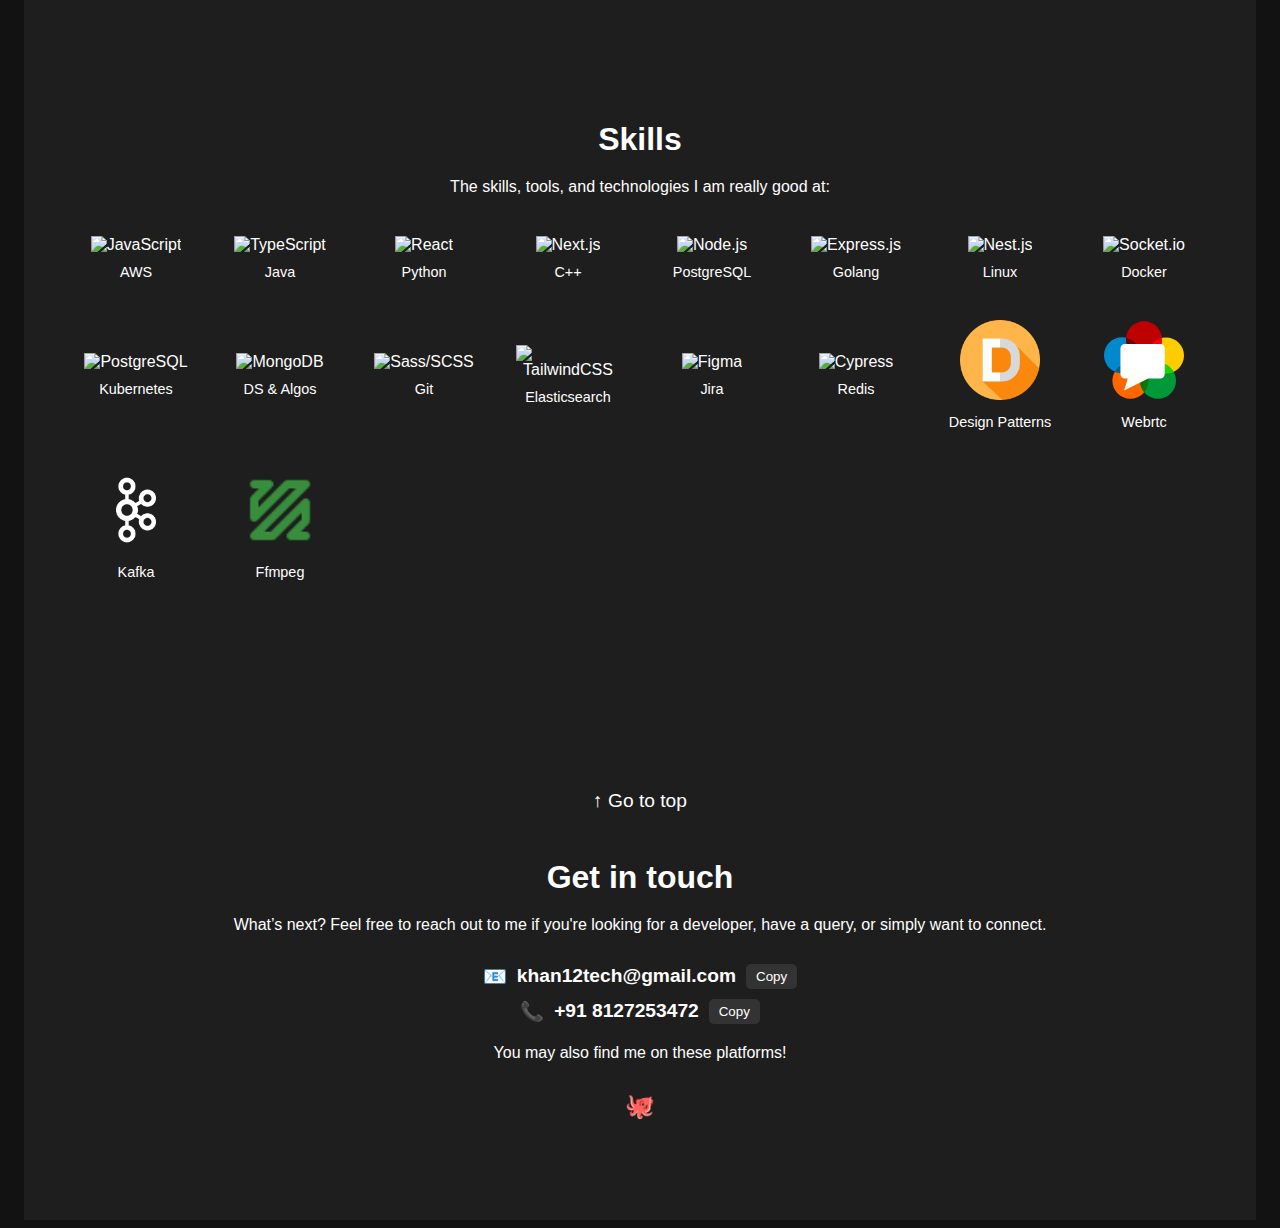
==== commit 97c1fcfc: "update the style of about facts" ====
--- a/index.html
+++ b/index.html
@@ -186,6 +186,13 @@
             padding: 0;
             margin: 30px 0 0;
             gap: 20px; /* Space between list items */
+        }
+
+        .about ul {
+            margin: 0 0 20px; /* Full-width paragraphs */
+            line-height: 1.8;
+            font-size: 1.1rem;
+            color: #d3d3d3; /* Slightly lighter text color */
         }
 
         .about ul.quick-facts li {
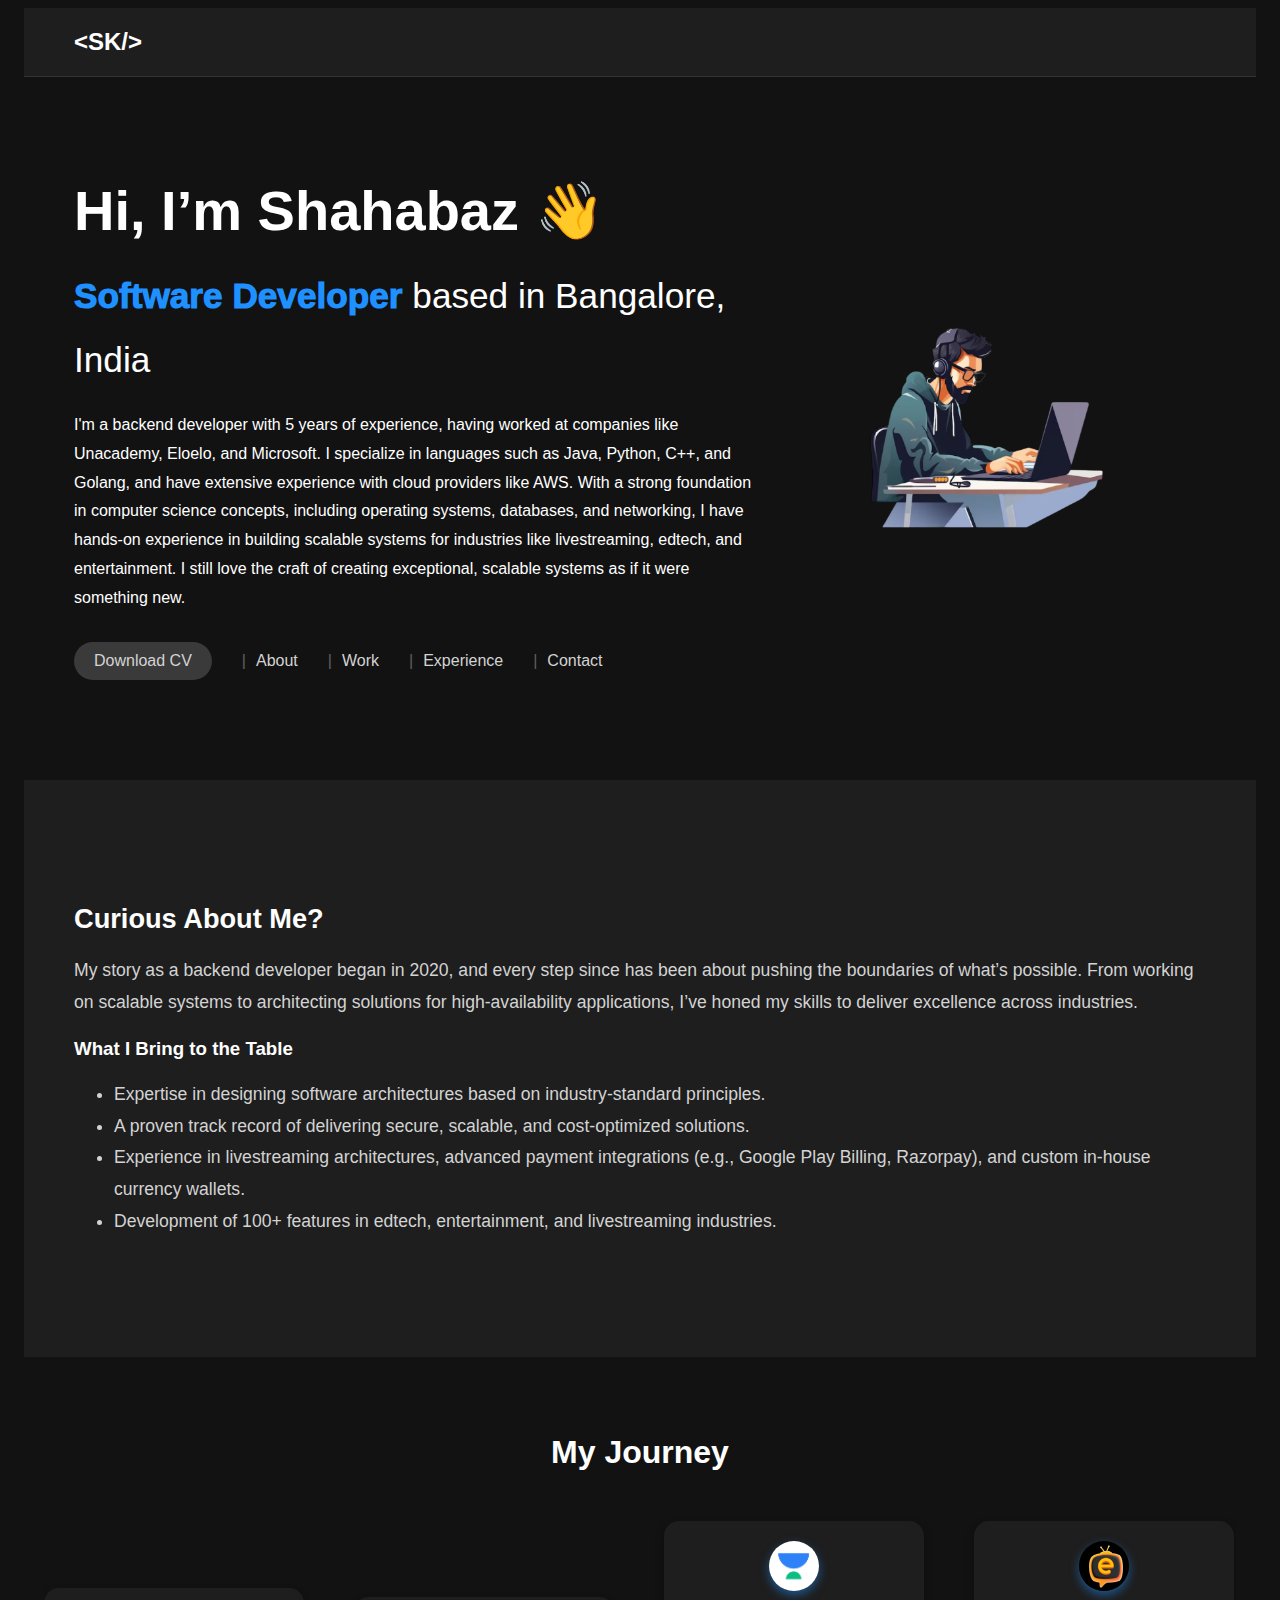
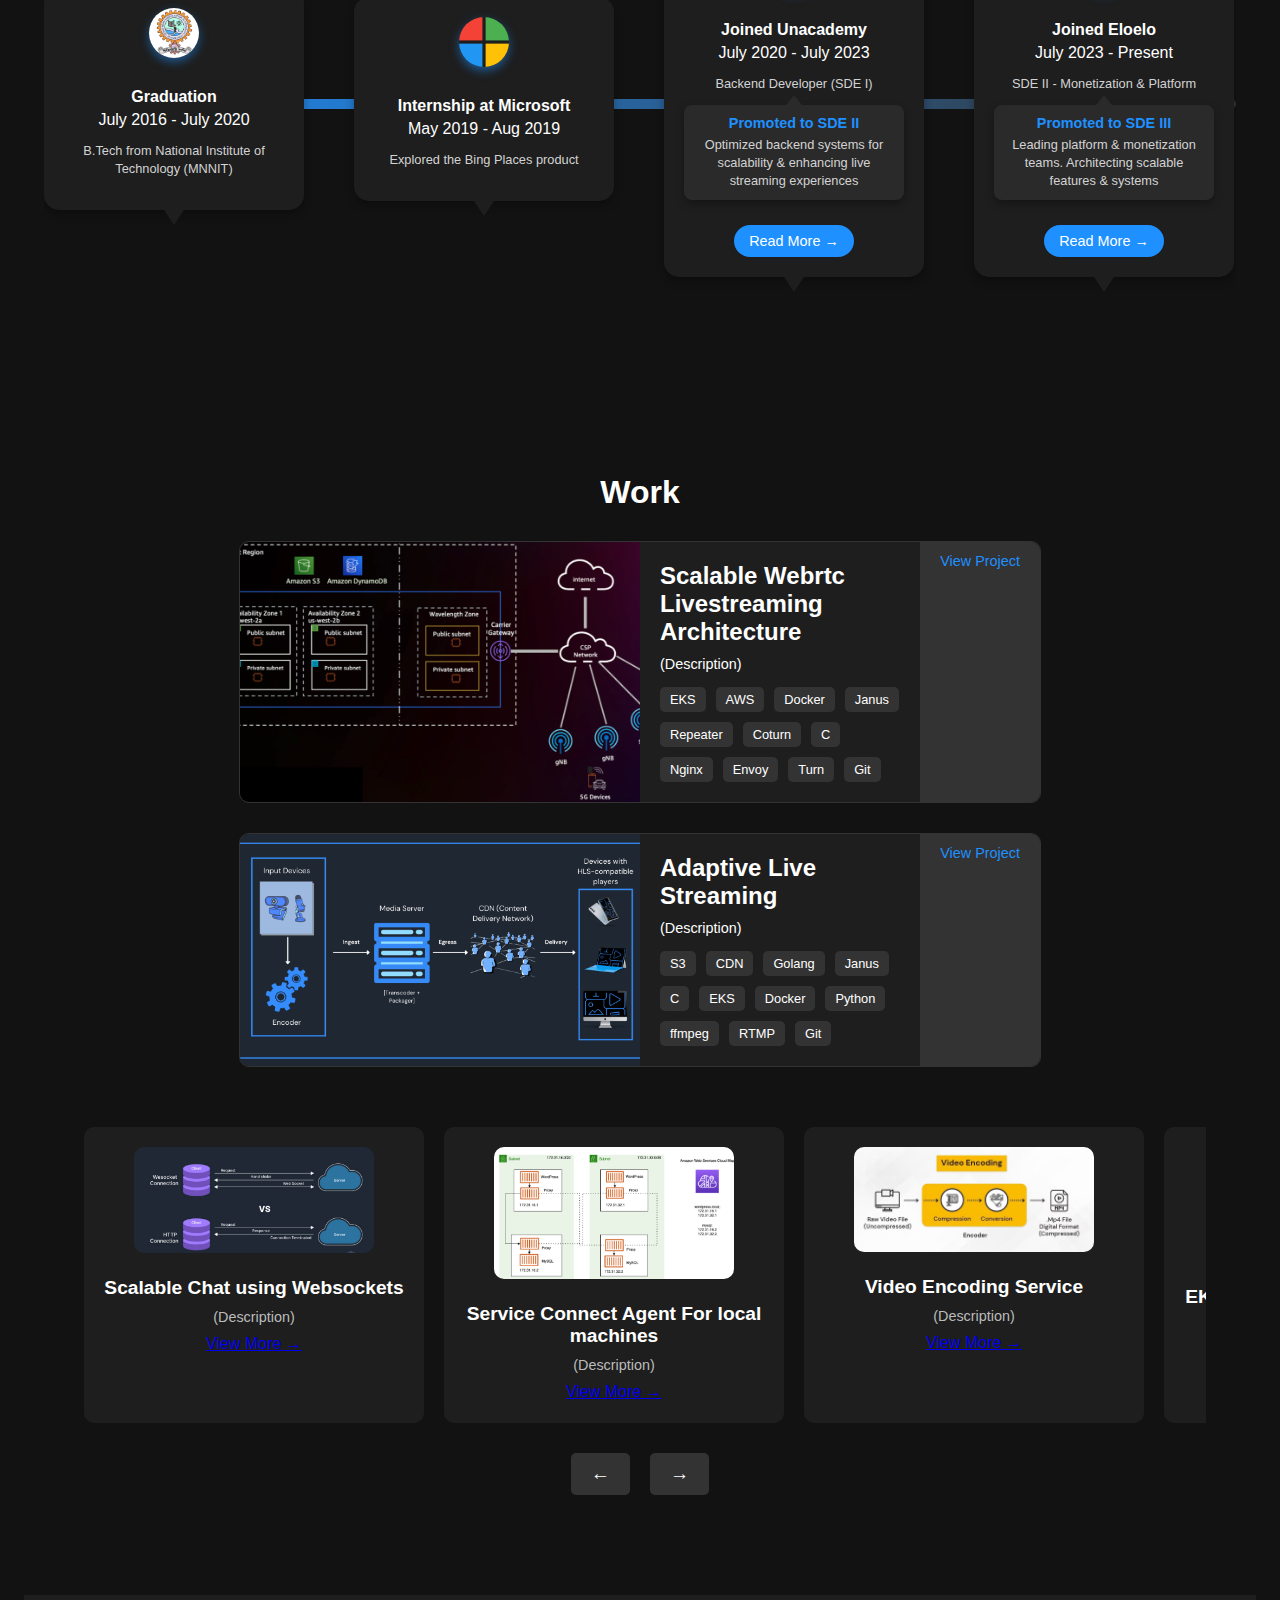
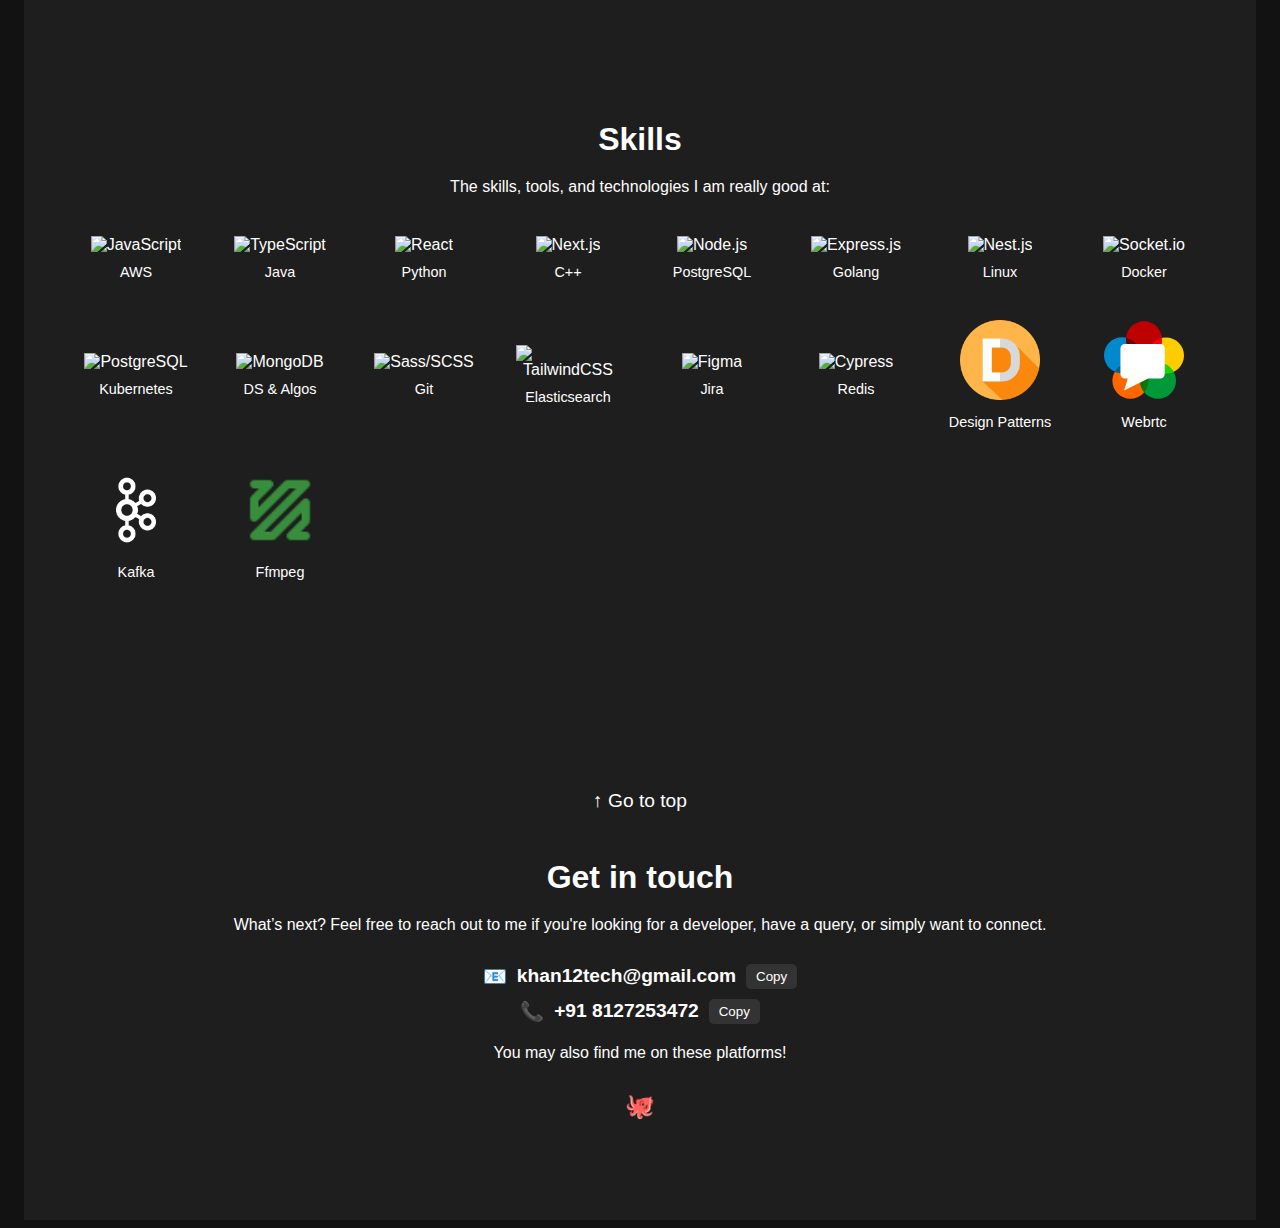
==== commit 7d80aeaa: "added tools and tech used" ====
--- a/index.html
+++ b/index.html
@@ -1080,7 +1080,9 @@
                         <span>Repeater</span>
                         <span>Coturn</span>
                         <span>C</span>
-                        <span>EC2</span>
+                        <span>Nginx</span>
+                        <span>Envoy</span>
+                        <span>Turn</span>
                         <span>Git</span>
                     </div>
                 </div>
